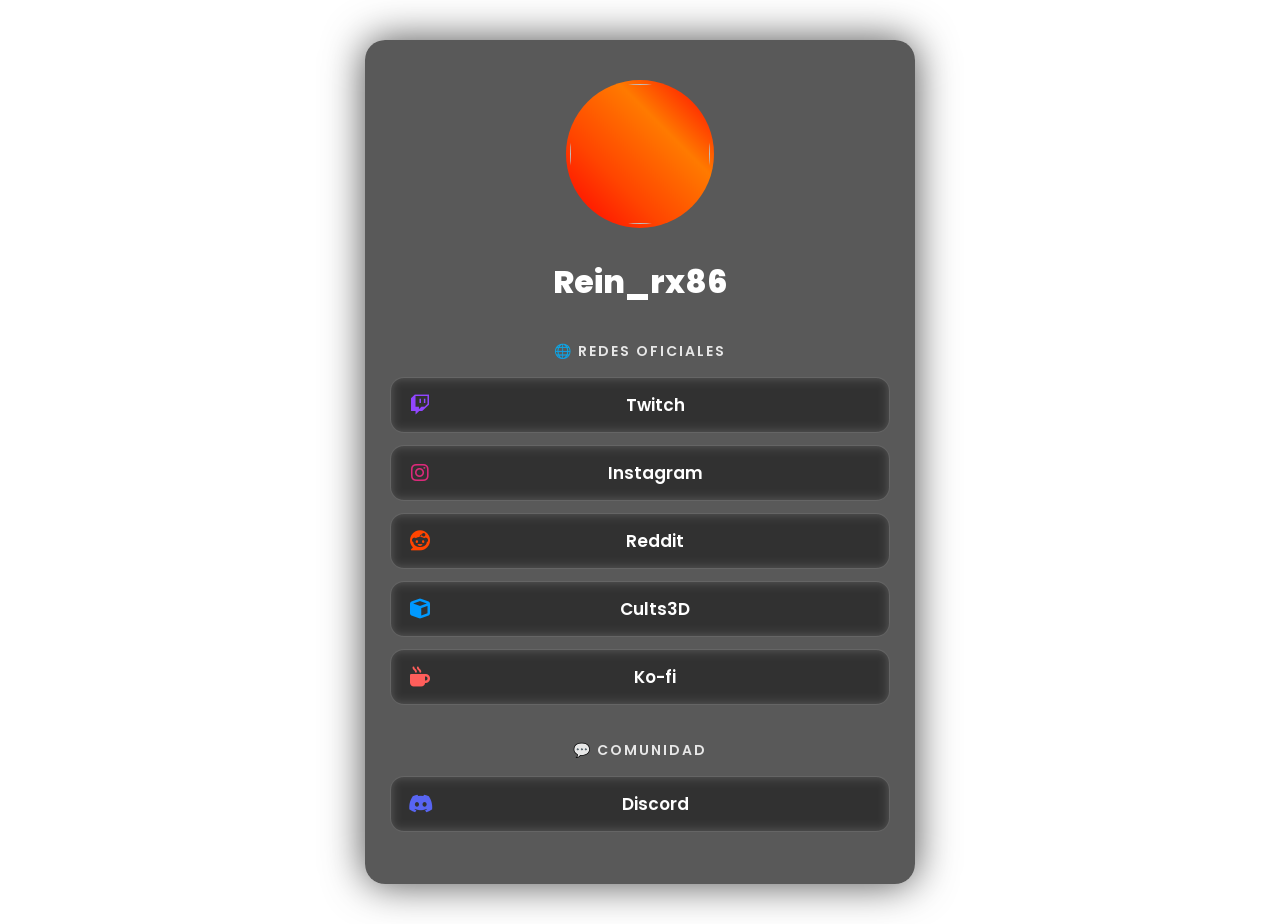
==== Catalogo/index.html @ d935746a "Merge remote-tracking branch 'origin/main' carpeta catalogo" ====
<!DOCTYPE html>
<html lang="es">
<head>
<meta charset="UTF-8">
<meta name="viewport" content="width=device-width, initial-scale=1.0">
<title>Redes de Rein_rx86</title>

<!-- 🔥 FAVICON LLAMA -->
<link rel="icon" type="image/png" href="llama.png">

<link href="https://fonts.googleapis.com/css2?family=Poppins:wght@400;600;800&display=swap" rel="stylesheet">
<link rel="stylesheet" href="https://cdnjs.cloudflare.com/ajax/libs/font-awesome/6.5.0/css/all.min.css">

<style>
body{
    margin:0;
    font-family:'Poppins',sans-serif;
    background:url("fondo.png") center/cover fixed;
    color:white;
    text-align:center;
}

.container{
    max-width:500px;
    margin:40px auto;
    padding:40px 25px;
    background:rgba(0,0,0,0.65);
    backdrop-filter:blur(8px);
    border-radius:20px;
    box-shadow:0 0 40px rgba(0,0,0,0.7);
}

/* ===== FOTO PERFIL ===== */
.profile-img{
    width:140px;
    height:140px;
    border-radius:50%;
    object-fit:cover;
    margin-bottom:20px;
    padding:4px;
    background:linear-gradient(45deg,#ff0000,#ff4500,#ff7a00,#ff0000);
    animation:fireGlow 2s infinite alternate;
}

@keyframes fireGlow{
    from{
        box-shadow:
            0 0 10px #ff3c00,
            0 0 25px rgba(255,60,0,.6),
            0 0 45px rgba(255,120,0,.4);
    }
    to{
        box-shadow:
            0 0 18px #ff6a00,
            0 0 35px rgba(255,80,0,.9),
            0 0 60px rgba(255,120,0,.7);
    }
}

h1{
    margin:10px 0;
    font-size:32px;
    font-weight:800;
}

.section-title{
    margin-top:35px;
    font-size:14px;
    font-weight:600;
    letter-spacing:2px;
    text-transform:uppercase;
    opacity:0.85;
}

.links{ margin-top:15px; }

/* ===== BOTONES ===== */
.link-btn{
    display:flex;
    align-items:center;
    margin:12px 0;
    padding:14px;
    background:rgba(255,255,255,0.08);
    border:1px solid rgba(255,255,255,0.15);
    border-radius:14px;
    text-decoration:none;
    color:white;
    font-size:17px;
    font-weight:600;
    backdrop-filter:blur(6px);
    transition:0.3s ease;
}

.link-btn:hover{ transform:scale(1.05); }

/* icono fijo izquierda */
.link-btn i{
    width:30px;
    text-align:center;
    font-size:20px;
}

/* texto centrado real */
.link-btn span{
    flex:1;
    text-align:center;
}

/* ===== COLORES ICONOS ===== */
.twitch i{ color:#9146FF; }
.instagram i{ color:#DD2A7B; }
.reddit i{ color:#FF4500; }
.cults i{ color:#0099ff; }
.kofi i{ color:#FF5E5B; }
.discord i{ color:#5865F2; }

/* hover → icono blanco */
.link-btn:hover i{ color:white; }

/* ===== HOVER COLORES BOTONES (los tuyos intactos) ===== */
.twitch:hover{ background:#9146FF; box-shadow:0 0 20px #9146FF; }
.instagram:hover{
    background:linear-gradient(45deg,#F58529,#DD2A7B,#8134AF,#515BD4);
    box-shadow:0 0 20px #DD2A7B;
}
.reddit:hover{ background:#FF4500; box-shadow:0 0 20px #FF4500; }
.cults:hover{ background:#0099ff; box-shadow:0 0 20px #0099ff; }
.kofi:hover{ background:#FF5E5B; box-shadow:0 0 20px #FF5E5B; }
.discord:hover{ background:#5865F2; box-shadow:0 0 20px #5865F2; }

/* ===== MODAL ===== */
.modal-bg{
    position:fixed;
    inset:0;
    background:rgba(0,0,0,0.75);
    display:none;
    align-items:center;
    justify-content:center;
    z-index:999;
}

.modal{
    background:#111;
    padding:30px;
    border-radius:18px;
    max-width:420px;
    width:90%;
    box-shadow:0 0 40px rgba(0,0,0,0.8);
    animation:fadeIn .25s ease;
}

.modal h2{ color:#FF4500; }

.modal p{
    opacity:.9;
    line-height:1.5em;
}

.modal-buttons{
    margin-top:25px;
    display:flex;
    gap:12px;
    justify-content:center;
}

.modal-buttons button{
    border:none;
    padding:12px 18px;
    border-radius:10px;
    font-weight:600;
    cursor:pointer;
    transition:0.2s;
}

.btn-enter{
    background:#FF4500;
    color:white;
}
.btn-enter:hover{
    transform:scale(1.05);
    box-shadow:0 0 15px #FF4500;
}

.btn-cancel{
    background:#444;
    color:white;
}
.btn-cancel:hover{ background:#666; }

@keyframes fadeIn{
    from{opacity:0; transform:scale(.9);}
    to{opacity:1; transform:scale(1);}
}
</style>
</head>

<body>

<div class="container">

    <img src="icon_rein2.png" class="profile-img">
    <h1>Rein_rx86</h1>

    <div class="section-title">🌐 Redes Oficiales</div>

    <div class="links">

        <a href="https://www.twitch.tv/rein_rx86" target="_blank" class="link-btn twitch">
            <i class="fab fa-twitch"></i>
            <span>Twitch</span>
        </a>

        <a href="https://www.instagram.com/rein_rx86/" target="_blank" class="link-btn instagram">
            <i class="fab fa-instagram"></i>
            <span>Instagram</span>
        </a>

        <a href="#" class="link-btn reddit" onclick="openRedditModal(event)">
            <i class="fab fa-reddit"></i>
            <span>Reddit</span>
        </a>

        <a href="https://cults3d.com/en/users/Rein_rx86/3d-models" target="_blank" class="link-btn cults">
            <i class="fas fa-cube"></i>
            <span>Cults3D</span>
        </a>

        <a href="https://ko-fi.com/rein_rx86" target="_blank" class="link-btn kofi">
            <i class="fas fa-mug-hot"></i>
            <span>Ko-fi</span>
        </a>

    </div>

    <div class="section-title">💬 Comunidad</div>

    <div class="links">
        <a href="https://discord.gg/3geFhjwQVH" target="_blank" class="link-btn discord">
            <i class="fab fa-discord"></i>
            <span>Discord</span>
        </a>
    </div>

</div>

<div class="modal-bg" id="redditModal">
    <div class="modal">
        <h2>⚠ Contenido NSFW</h2>
        <p>
        Este perfil puede contener material para adultos.<br>
        Debes ser mayor de edad para continuar.
        </p>

        <div class="modal-buttons">
            <button class="btn-enter" onclick="goToReddit()">Soy mayor de edad</button>
            <button class="btn-cancel" onclick="closeRedditModal()">Salir</button>
        </div>
    </div>
</div>

<script>
function openRedditModal(e){
    e.preventDefault();
    document.getElementById("redditModal").style.display="flex";
}

function closeRedditModal(){
    document.getElementById("redditModal").style.display="none";
}

function goToReddit(){
    window.open("https://www.reddit.com/user/Rein_rx86/","_blank");
    closeRedditModal();
}
</script>

</body>
</html>
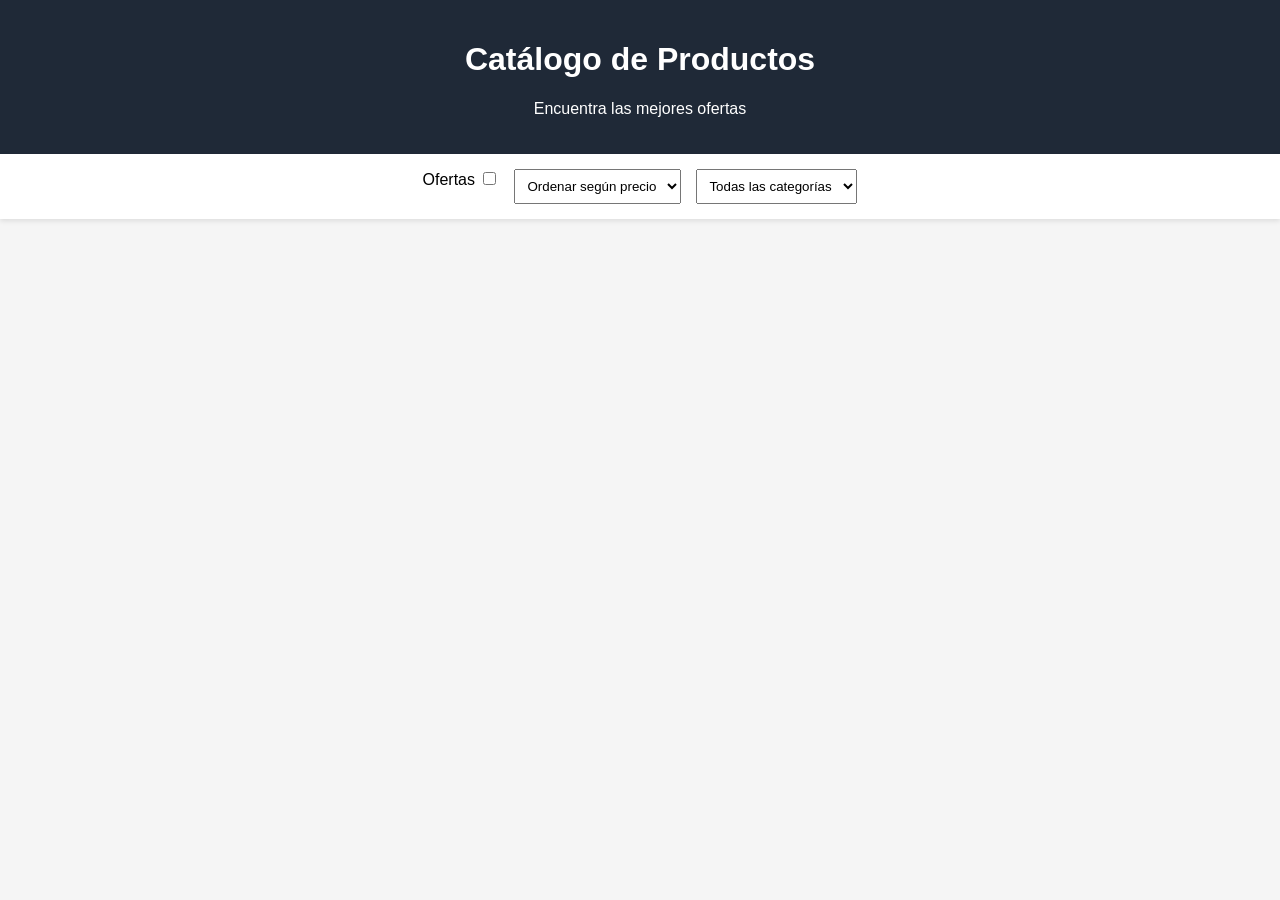
==== commit d4b39ca4: "Merge remote-tracking branch 'origin/main'" ====
--- a/Catalogo/index.html
+++ b/Catalogo/index.html
@@ -3,276 +3,235 @@
 <head>
 <meta charset="UTF-8">
 <meta name="viewport" content="width=device-width, initial-scale=1.0">
-<title>Redes de Rein_rx86</title>
-
-<!-- 🔥 FAVICON LLAMA -->
-<link rel="icon" type="image/png" href="llama.png">
-
-<link href="https://fonts.googleapis.com/css2?family=Poppins:wght@400;600;800&display=swap" rel="stylesheet">
-<link rel="stylesheet" href="https://cdnjs.cloudflare.com/ajax/libs/font-awesome/6.5.0/css/all.min.css">
+
+<title>Catálogo de Productos</title>
+
+<meta name="description" content="Catálogo online de productos con filtros y ofertas">
 
 <style>
 body{
+    font-family: Arial, sans-serif;
     margin:0;
-    font-family:'Poppins',sans-serif;
-    background:url("fondo.png") center/cover fixed;
+    background:#f5f5f5;
+}
+
+header{
+    background:#1f2937;
     color:white;
+    padding:20px;
     text-align:center;
 }
 
-.container{
-    max-width:500px;
-    margin:40px auto;
-    padding:40px 25px;
-    background:rgba(0,0,0,0.65);
-    backdrop-filter:blur(8px);
-    border-radius:20px;
-    box-shadow:0 0 40px rgba(0,0,0,0.7);
-}
-
-/* ===== FOTO PERFIL ===== */
-.profile-img{
-    width:140px;
-    height:140px;
-    border-radius:50%;
+.barra{
+    background:white;
+    padding:15px;
+    display:flex;
+    gap:15px;
+    justify-content:center;
+    flex-wrap:wrap;
+    box-shadow:0 2px 5px rgba(0,0,0,.1);
+}
+
+select,input{
+    padding:8px;
+}
+
+#catalogo{
+    display:grid;
+    grid-template-columns:repeat(auto-fill,minmax(320px,1fr));
+    gap:20px;
+    padding:20px;
+}
+
+.producto{
+    background:white;
+    border-radius:10px;
+    overflow:hidden;
+    box-shadow:0 2px 10px rgba(0,0,0,.1);
+}
+
+.galeria{
+    display:flex;
+    overflow-x:auto;
+}
+
+.galeria img{
+    width:100%;
+    min-width:100%;
+    height:220px;
     object-fit:cover;
-    margin-bottom:20px;
-    padding:4px;
-    background:linear-gradient(45deg,#ff0000,#ff4500,#ff7a00,#ff0000);
-    animation:fireGlow 2s infinite alternate;
-}
-
-@keyframes fireGlow{
-    from{
-        box-shadow:
-            0 0 10px #ff3c00,
-            0 0 25px rgba(255,60,0,.6),
-            0 0 45px rgba(255,120,0,.4);
-    }
-    to{
-        box-shadow:
-            0 0 18px #ff6a00,
-            0 0 35px rgba(255,80,0,.9),
-            0 0 60px rgba(255,120,0,.7);
-    }
-}
-
-h1{
-    margin:10px 0;
-    font-size:32px;
-    font-weight:800;
-}
-
-.section-title{
-    margin-top:35px;
-    font-size:14px;
-    font-weight:600;
-    letter-spacing:2px;
-    text-transform:uppercase;
-    opacity:0.85;
-}
-
-.links{ margin-top:15px; }
-
-/* ===== BOTONES ===== */
-.link-btn{
-    display:flex;
-    align-items:center;
-    margin:12px 0;
-    padding:14px;
-    background:rgba(255,255,255,0.08);
-    border:1px solid rgba(255,255,255,0.15);
-    border-radius:14px;
-    text-decoration:none;
+}
+
+.info{
+    padding:15px;
+}
+
+.precio-anterior{
+    text-decoration:line-through;
+    color:red;
+}
+
+.precio-actual{
+    font-size:24px;
+    color:green;
+    font-weight:bold;
+}
+
+.oferta{
+    background:#ff5722;
     color:white;
-    font-size:17px;
-    font-weight:600;
-    backdrop-filter:blur(6px);
-    transition:0.3s ease;
-}
-
-.link-btn:hover{ transform:scale(1.05); }
-
-/* icono fijo izquierda */
-.link-btn i{
-    width:30px;
-    text-align:center;
-    font-size:20px;
-}
-
-/* texto centrado real */
-.link-btn span{
-    flex:1;
-    text-align:center;
-}
-
-/* ===== COLORES ICONOS ===== */
-.twitch i{ color:#9146FF; }
-.instagram i{ color:#DD2A7B; }
-.reddit i{ color:#FF4500; }
-.cults i{ color:#0099ff; }
-.kofi i{ color:#FF5E5B; }
-.discord i{ color:#5865F2; }
-
-/* hover → icono blanco */
-.link-btn:hover i{ color:white; }
-
-/* ===== HOVER COLORES BOTONES (los tuyos intactos) ===== */
-.twitch:hover{ background:#9146FF; box-shadow:0 0 20px #9146FF; }
-.instagram:hover{
-    background:linear-gradient(45deg,#F58529,#DD2A7B,#8134AF,#515BD4);
-    box-shadow:0 0 20px #DD2A7B;
-}
-.reddit:hover{ background:#FF4500; box-shadow:0 0 20px #FF4500; }
-.cults:hover{ background:#0099ff; box-shadow:0 0 20px #0099ff; }
-.kofi:hover{ background:#FF5E5B; box-shadow:0 0 20px #FF5E5B; }
-.discord:hover{ background:#5865F2; box-shadow:0 0 20px #5865F2; }
-
-/* ===== MODAL ===== */
-.modal-bg{
-    position:fixed;
-    inset:0;
-    background:rgba(0,0,0,0.75);
-    display:none;
-    align-items:center;
-    justify-content:center;
-    z-index:999;
-}
-
-.modal{
-    background:#111;
-    padding:30px;
-    border-radius:18px;
-    max-width:420px;
-    width:90%;
-    box-shadow:0 0 40px rgba(0,0,0,0.8);
-    animation:fadeIn .25s ease;
-}
-
-.modal h2{ color:#FF4500; }
-
-.modal p{
-    opacity:.9;
-    line-height:1.5em;
-}
-
-.modal-buttons{
-    margin-top:25px;
-    display:flex;
-    gap:12px;
-    justify-content:center;
-}
-
-.modal-buttons button{
-    border:none;
-    padding:12px 18px;
-    border-radius:10px;
-    font-weight:600;
-    cursor:pointer;
-    transition:0.2s;
-}
-
-.btn-enter{
-    background:#FF4500;
-    color:white;
-}
-.btn-enter:hover{
-    transform:scale(1.05);
-    box-shadow:0 0 15px #FF4500;
-}
-
-.btn-cancel{
-    background:#444;
-    color:white;
-}
-.btn-cancel:hover{ background:#666; }
-
-@keyframes fadeIn{
-    from{opacity:0; transform:scale(.9);}
-    to{opacity:1; transform:scale(1);}
+    padding:5px 10px;
+    border-radius:5px;
 }
 </style>
 </head>
-
 <body>
 
-<div class="container">
-
-    <img src="icon_rein2.png" class="profile-img">
-    <h1>Rein_rx86</h1>
-
-    <div class="section-title">🌐 Redes Oficiales</div>
-
-    <div class="links">
-
-        <a href="https://www.twitch.tv/rein_rx86" target="_blank" class="link-btn twitch">
-            <i class="fab fa-twitch"></i>
-            <span>Twitch</span>
-        </a>
-
-        <a href="https://www.instagram.com/rein_rx86/" target="_blank" class="link-btn instagram">
-            <i class="fab fa-instagram"></i>
-            <span>Instagram</span>
-        </a>
-
-        <a href="#" class="link-btn reddit" onclick="openRedditModal(event)">
-            <i class="fab fa-reddit"></i>
-            <span>Reddit</span>
-        </a>
-
-        <a href="https://cults3d.com/en/users/Rein_rx86/3d-models" target="_blank" class="link-btn cults">
-            <i class="fas fa-cube"></i>
-            <span>Cults3D</span>
-        </a>
-
-        <a href="https://ko-fi.com/rein_rx86" target="_blank" class="link-btn kofi">
-            <i class="fas fa-mug-hot"></i>
-            <span>Ko-fi</span>
-        </a>
-
-    </div>
-
-    <div class="section-title">💬 Comunidad</div>
-
-    <div class="links">
-        <a href="https://discord.gg/3geFhjwQVH" target="_blank" class="link-btn discord">
-            <i class="fab fa-discord"></i>
-            <span>Discord</span>
-        </a>
-    </div>
+<header>
+    <h1>Catálogo de Productos</h1>
+    <p>Encuentra las mejores ofertas</p>
+</header>
+
+<div class="barra">
+
+    <label>
+        Ofertas
+        <input type="checkbox" id="soloOfertas">
+    </label>
+
+    <select id="ordenPrecio">
+        <option value="">Ordenar según precio</option>
+        <option value="asc">Menor a Mayor</option>
+        <option value="desc">Mayor a Menor</option>
+    </select>
+
+    <select id="categoria">
+        <option value="">Todas las categorías</option>
+    </select>
 
 </div>
 
-<div class="modal-bg" id="redditModal">
-    <div class="modal">
-        <h2>⚠ Contenido NSFW</h2>
-        <p>
-        Este perfil puede contener material para adultos.<br>
-        Debes ser mayor de edad para continuar.
-        </p>
-
-        <div class="modal-buttons">
-            <button class="btn-enter" onclick="goToReddit()">Soy mayor de edad</button>
-            <button class="btn-cancel" onclick="closeRedditModal()">Salir</button>
+<div id="catalogo"></div>
+
+<!-- Carga los productos -->
+<script src="datos.html"></script>
+
+<script>
+
+const catalogo = document.getElementById("catalogo");
+const categoriaSelect = document.getElementById("categoria");
+
+function cargarCategorias() {
+    const categorias = [...new Set(productos.map(p => p.categoria))];
+
+    categorias.forEach(cat => {
+        const option = document.createElement("option");
+        option.value = cat;
+        option.textContent = cat;
+        categoriaSelect.appendChild(option);
+    });
+}
+
+function mostrarProductos() {
+
+    let lista = [...productos];
+
+    const categoria = categoriaSelect.value;
+    const orden = document.getElementById("ordenPrecio").value;
+    const ofertas = document.getElementById("soloOfertas").checked;
+
+    if(categoria){
+        lista = lista.filter(p => p.categoria === categoria);
+    }
+
+    if(ofertas){
+        lista = lista.filter(
+            p => p.precioActual < p.precioAnterior
+        );
+    }
+
+    if(orden === "asc"){
+        lista.sort((a,b)=>a.precioActual-b.precioActual);
+    }
+
+    if(orden === "desc"){
+        lista.sort((a,b)=>b.precioActual-a.precioActual);
+    }
+
+    catalogo.innerHTML = "";
+
+    lista.forEach(producto=>{
+
+        catalogo.innerHTML += `
+        <div class="producto">
+
+            <div class="galeria">
+                ${producto.imagenes.map(img =>
+                    `<img src="${img}" alt="${producto.titulo}">`
+                ).join("")}
+            </div>
+
+            <div class="info">
+
+                <h2>${producto.titulo}</h2>
+
+                <p>${producto.descripcion}</p>
+
+                <p>
+                    <strong>ID:</strong> ${producto.id}
+                </p>
+
+                <p>
+                    <strong>Categoría:</strong>
+                    ${producto.categoria}
+                </p>
+
+                <p>
+                    <strong>Dimensiones:</strong>
+                    ${producto.dimensiones.altura}
+                    ×
+                    ${producto.dimensiones.ancho}
+                    ×
+                    ${producto.dimensiones.fondo}
+                </p>
+
+                <p class="precio-anterior">
+                    $${producto.precioAnterior}
+                </p>
+
+                <p class="precio-actual">
+                    $${producto.precioActual}
+                </p>
+
+                ${
+                    producto.precioActual < producto.precioAnterior
+                    ? '<span class="oferta">OFERTA</span>'
+                    : ''
+                }
+
+            </div>
+
         </div>
-    </div>
-</div>
-
-<script>
-function openRedditModal(e){
-    e.preventDefault();
-    document.getElementById("redditModal").style.display="flex";
-}
-
-function closeRedditModal(){
-    document.getElementById("redditModal").style.display="none";
-}
-
-function goToReddit(){
-    window.open("https://www.reddit.com/user/Rein_rx86/","_blank");
-    closeRedditModal();
-}
+        `;
+    });
+}
+
+document
+.getElementById("ordenPrecio")
+.addEventListener("change",mostrarProductos);
+
+document
+.getElementById("categoria")
+.addEventListener("change",mostrarProductos);
+
+document
+.getElementById("soloOfertas")
+.addEventListener("change",mostrarProductos);
+
+cargarCategorias();
+mostrarProductos();
+
 </script>
 
 </body>
-</html>
+</html>
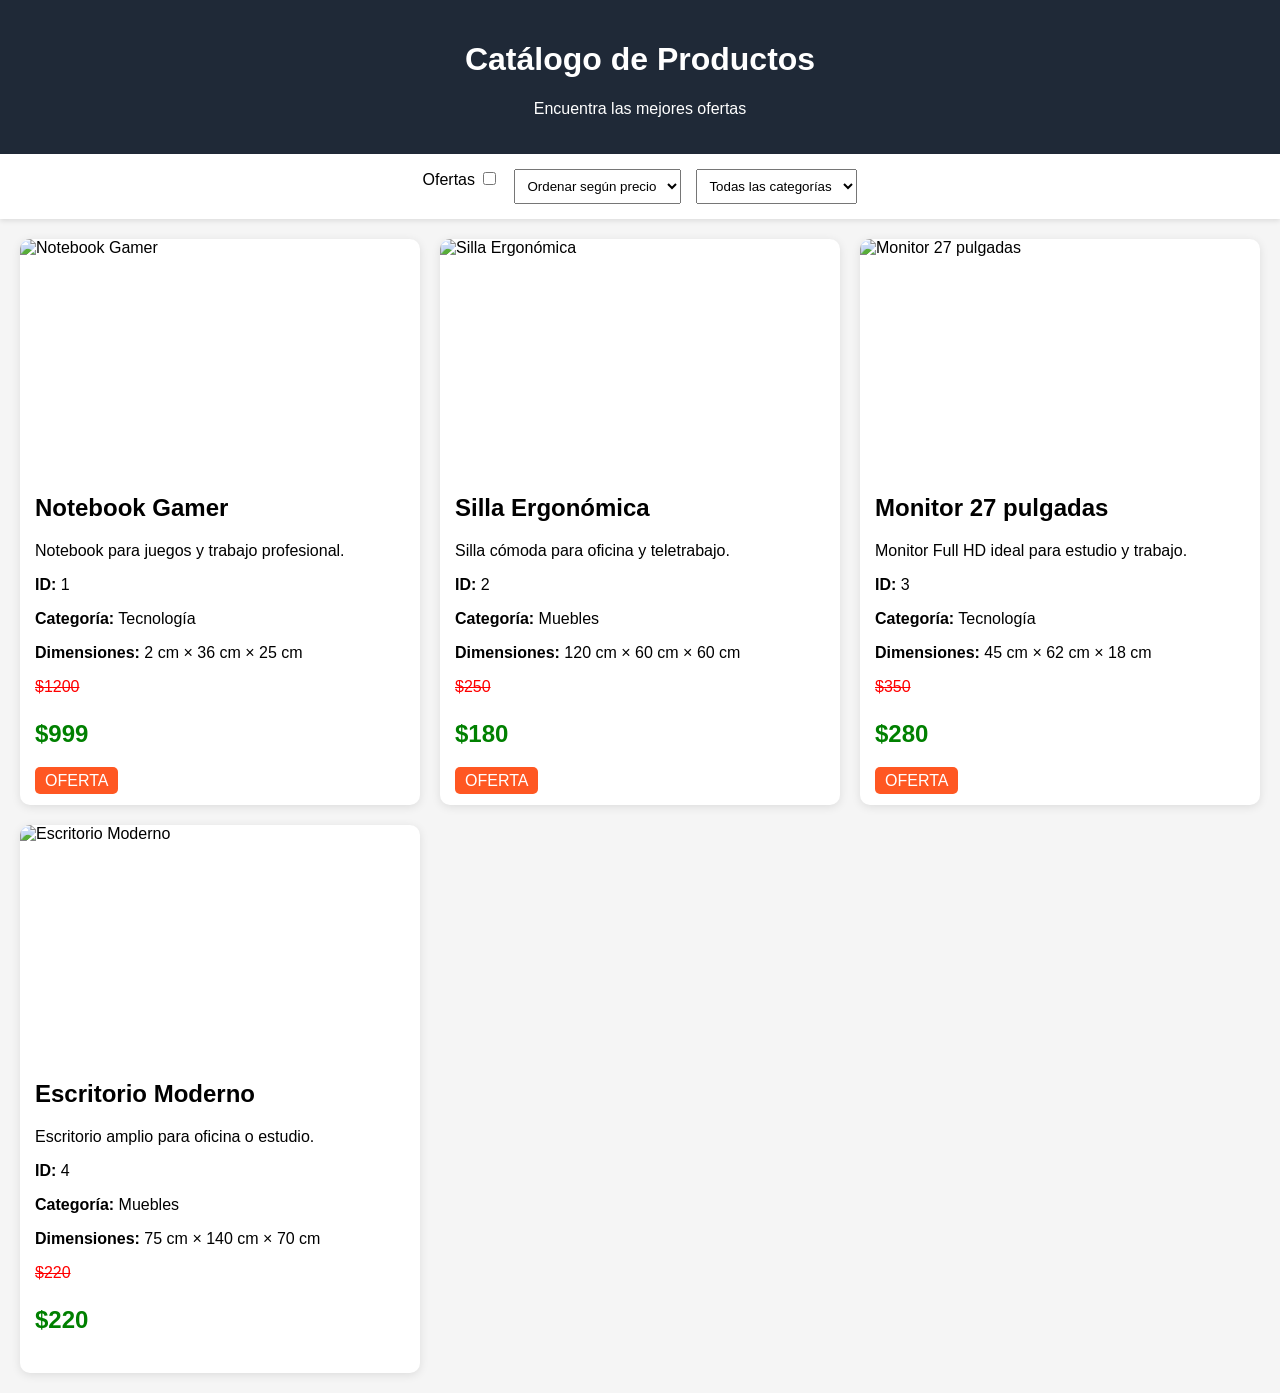
==== commit 6ae01940: "Merge remote-tracking branch 'origin/main'" ====
--- a/Catalogo/index.html
+++ b/Catalogo/index.html
@@ -114,7 +114,7 @@
 <div id="catalogo"></div>
 
 <!-- Carga los productos -->
-<script src="datos.html"></script>
+<script src="datos.js"></script>
 
 <script>
 
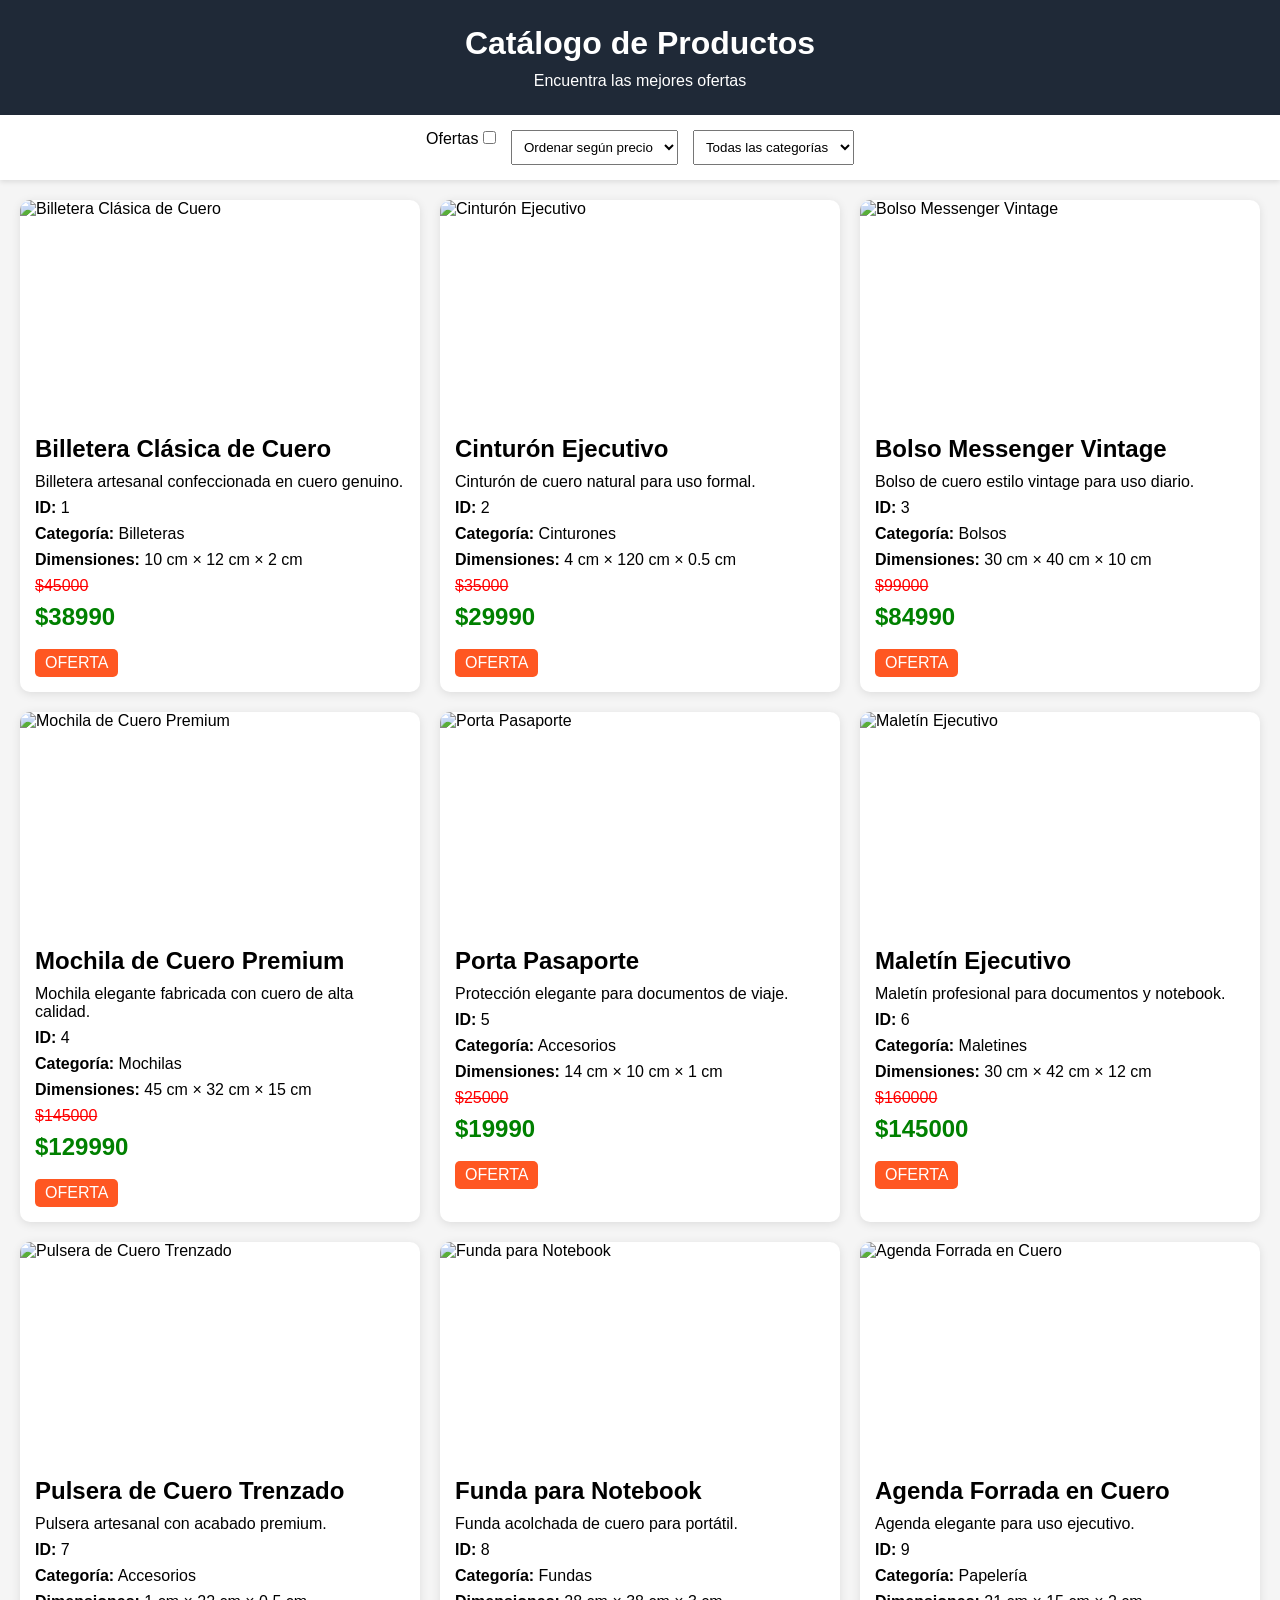
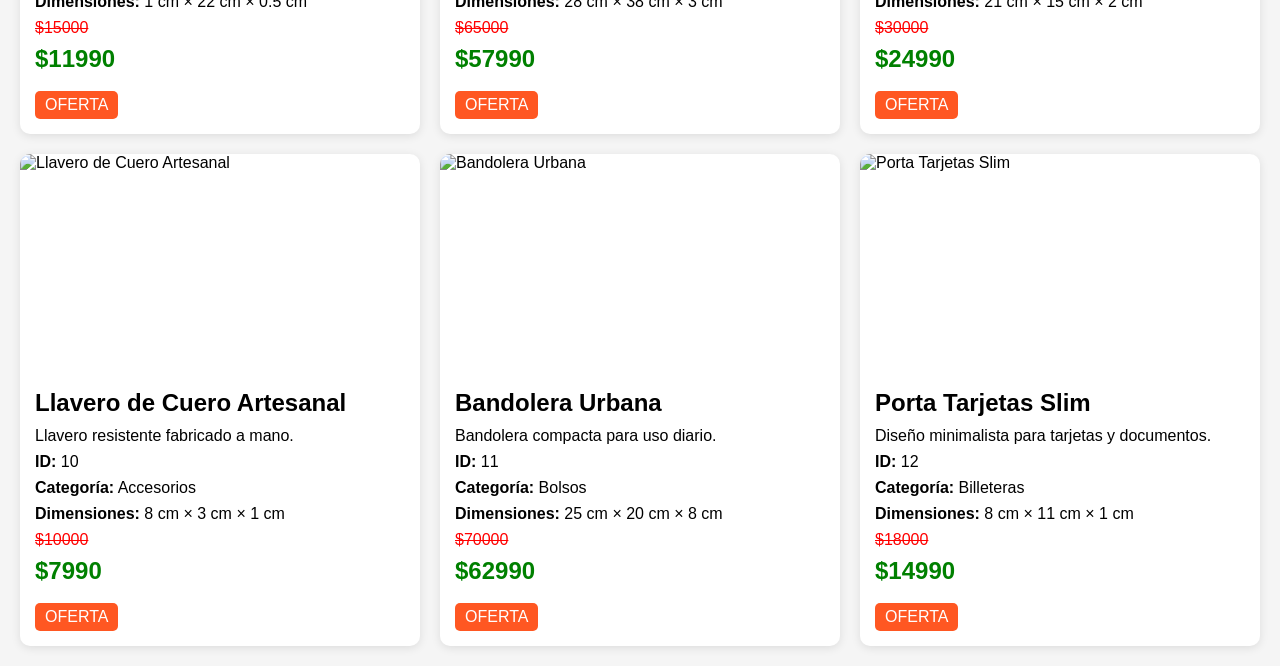
==== commit 3536821b: "Merge remote-tracking branch 'origin/main'" ====
--- a/Catalogo/index.html
+++ b/Catalogo/index.html
@@ -8,31 +8,44 @@
 
 <meta name="description" content="Catálogo online de productos con filtros y ofertas">
 
+<script src="datos.js"></script>
+
 <style>
+
+*{
+    margin:0;
+    padding:0;
+    box-sizing:border-box;
+}
+
 body{
-    font-family: Arial, sans-serif;
-    margin:0;
+    font-family:Arial, sans-serif;
     background:#f5f5f5;
 }
 
 header{
     background:#1f2937;
     color:white;
-    padding:20px;
     text-align:center;
+    padding:25px;
+}
+
+header p{
+    margin-top:10px;
 }
 
 .barra{
     background:white;
     padding:15px;
     display:flex;
+    justify-content:center;
     gap:15px;
-    justify-content:center;
     flex-wrap:wrap;
     box-shadow:0 2px 5px rgba(0,0,0,.1);
 }
 
-select,input{
+.barra select,
+.barra input{
     padding:8px;
 }
 
@@ -53,6 +66,7 @@
 .galeria{
     display:flex;
     overflow-x:auto;
+    scroll-snap-type:x mandatory;
 }
 
 .galeria img{
@@ -60,29 +74,41 @@
     min-width:100%;
     height:220px;
     object-fit:cover;
+    scroll-snap-align:start;
 }
 
 .info{
     padding:15px;
 }
 
+.info h2{
+    margin-bottom:10px;
+}
+
+.info p{
+    margin-bottom:8px;
+}
+
 .precio-anterior{
+    color:red;
     text-decoration:line-through;
-    color:red;
 }
 
 .precio-actual{
+    color:green;
     font-size:24px;
-    color:green;
     font-weight:bold;
 }
 
 .oferta{
+    display:inline-block;
     background:#ff5722;
     color:white;
     padding:5px 10px;
     border-radius:5px;
-}
+    margin-top:10px;
+}
+
 </style>
 </head>
 <body>
@@ -113,26 +139,29 @@
 
 <div id="catalogo"></div>
 
-<!-- Carga los productos -->
-<script src="datos.js"></script>
-
 <script>
 
 const catalogo = document.getElementById("catalogo");
 const categoriaSelect = document.getElementById("categoria");
 
-function cargarCategorias() {
-    const categorias = [...new Set(productos.map(p => p.categoria))];
-
-    categorias.forEach(cat => {
+function cargarCategorias(){
+
+    const categorias = [...new Set(
+        productos.map(producto => producto.categoria)
+    )];
+
+    categorias.forEach(categoria => {
+
         const option = document.createElement("option");
-        option.value = cat;
-        option.textContent = cat;
+
+        option.value = categoria;
+        option.textContent = categoria;
+
         categoriaSelect.appendChild(option);
     });
 }
 
-function mostrarProductos() {
+function mostrarProductos(){
 
     let lista = [...productos];
 
@@ -141,33 +170,39 @@
     const ofertas = document.getElementById("soloOfertas").checked;
 
     if(categoria){
-        lista = lista.filter(p => p.categoria === categoria);
+        lista = lista.filter(
+            producto => producto.categoria === categoria
+        );
     }
 
     if(ofertas){
         lista = lista.filter(
-            p => p.precioActual < p.precioAnterior
+            producto => producto.precioActual < producto.precioAnterior
         );
     }
 
     if(orden === "asc"){
-        lista.sort((a,b)=>a.precioActual-b.precioActual);
+        lista.sort(
+            (a,b) => a.precioActual - b.precioActual
+        );
     }
 
     if(orden === "desc"){
-        lista.sort((a,b)=>b.precioActual-a.precioActual);
+        lista.sort(
+            (a,b) => b.precioActual - a.precioActual
+        );
     }
 
     catalogo.innerHTML = "";
 
-    lista.forEach(producto=>{
+    lista.forEach(producto => {
 
         catalogo.innerHTML += `
         <div class="producto">
 
             <div class="galeria">
-                ${producto.imagenes.map(img =>
-                    `<img src="${img}" alt="${producto.titulo}">`
+                ${producto.imagenes.map(imagen =>
+                    `<img src="${imagen}" alt="${producto.titulo}">`
                 ).join("")}
             </div>
 
@@ -177,21 +212,14 @@
 
                 <p>${producto.descripcion}</p>
 
-                <p>
-                    <strong>ID:</strong> ${producto.id}
-                </p>
-
-                <p>
-                    <strong>Categoría:</strong>
-                    ${producto.categoria}
-                </p>
+                <p><strong>ID:</strong> ${producto.id}</p>
+
+                <p><strong>Categoría:</strong> ${producto.categoria}</p>
 
                 <p>
                     <strong>Dimensiones:</strong>
-                    ${producto.dimensiones.altura}
-                    ×
-                    ${producto.dimensiones.ancho}
-                    ×
+                    ${producto.dimensiones.altura} ×
+                    ${producto.dimensiones.ancho} ×
                     ${producto.dimensiones.fondo}
                 </p>
 
@@ -218,15 +246,15 @@
 
 document
 .getElementById("ordenPrecio")
-.addEventListener("change",mostrarProductos);
+.addEventListener("change", mostrarProductos);
 
 document
 .getElementById("categoria")
-.addEventListener("change",mostrarProductos);
+.addEventListener("change", mostrarProductos);
 
 document
 .getElementById("soloOfertas")
-.addEventListener("change",mostrarProductos);
+.addEventListener("change", mostrarProductos);
 
 cargarCategorias();
 mostrarProductos();
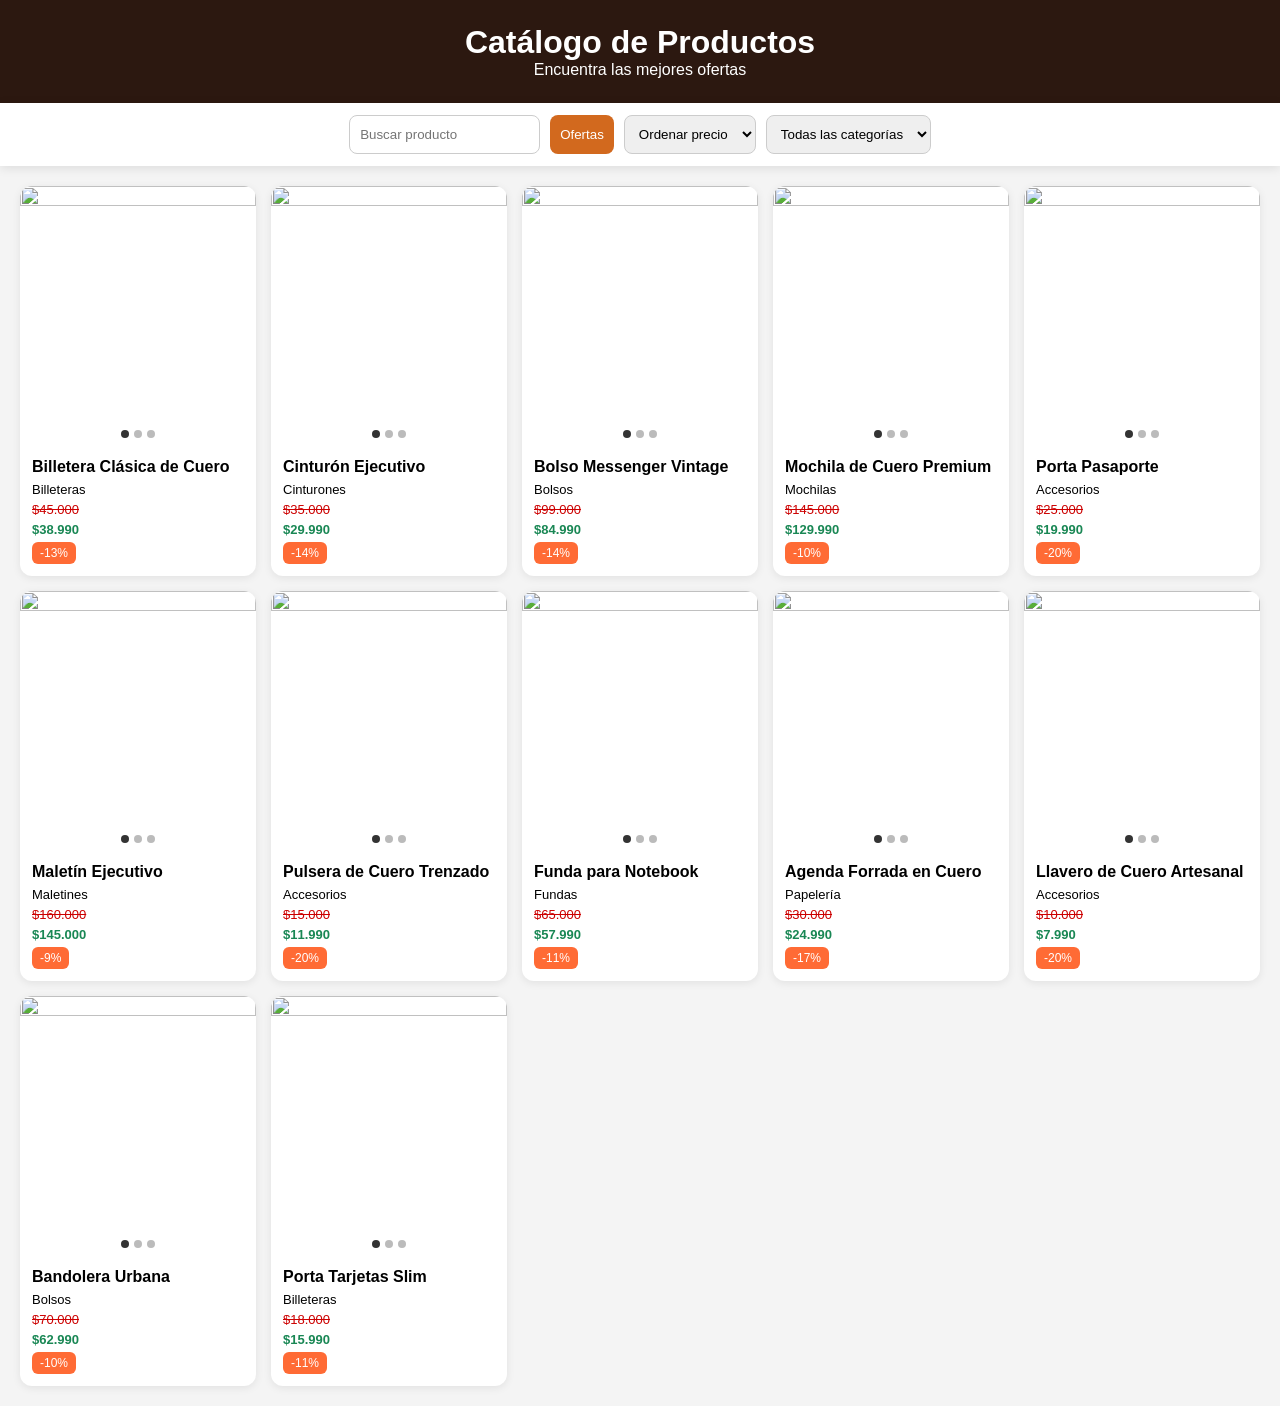
==== commit 375e1a8e: "Merge remote-tracking branch 'origin/main'" ====
--- a/Catalogo/index.html
+++ b/Catalogo/index.html
@@ -3,263 +3,153 @@
 <head>
 <meta charset="UTF-8">
 <meta name="viewport" content="width=device-width, initial-scale=1.0">
-
 <title>Catálogo de Productos</title>
-
 <meta name="description" content="Catálogo online de productos con filtros y ofertas">
-
 <script src="datos.js"></script>
-
 <style>
-
-*{
-    margin:0;
-    padding:0;
-    box-sizing:border-box;
-}
-
-body{
-    font-family:Arial, sans-serif;
-    background:#f5f5f5;
-}
-
-header{
-    background:#1f2937;
-    color:white;
-    text-align:center;
-    padding:25px;
-}
-
-header p{
-    margin-top:10px;
-}
-
-.barra{
-    background:white;
-    padding:15px;
-    display:flex;
-    justify-content:center;
-    gap:15px;
-    flex-wrap:wrap;
-    box-shadow:0 2px 5px rgba(0,0,0,.1);
-}
-
-.barra select,
-.barra input{
-    padding:8px;
-}
-
-#catalogo{
-    display:grid;
-    grid-template-columns:repeat(auto-fill,minmax(320px,1fr));
-    gap:20px;
-    padding:20px;
-}
-
-.producto{
-    background:white;
-    border-radius:10px;
-    overflow:hidden;
-    box-shadow:0 2px 10px rgba(0,0,0,.1);
-}
-
-.galeria{
-    display:flex;
-    overflow-x:auto;
-    scroll-snap-type:x mandatory;
-}
-
-.galeria img{
-    width:100%;
-    min-width:100%;
-    height:220px;
-    object-fit:cover;
-    scroll-snap-align:start;
-}
-
-.info{
-    padding:15px;
-}
-
-.info h2{
-    margin-bottom:10px;
-}
-
-.info p{
-    margin-bottom:8px;
-}
-
-.precio-anterior{
-    color:red;
-    text-decoration:line-through;
-}
-
-.precio-actual{
-    color:green;
-    font-size:24px;
-    font-weight:bold;
-}
-
-.oferta{
-    display:inline-block;
-    background:#ff5722;
-    color:white;
-    padding:5px 10px;
-    border-radius:5px;
-    margin-top:10px;
-}
-
+*{margin:0;padding:0;box-sizing:border-box}
+body{font-family:Arial,sans-serif;background:#f4f4f4}
+header{background:#2c1810;color:#fff;text-align:center;padding:24px}
+.barra{position:sticky;top:0;background:#fff;padding:12px;display:flex;gap:10px;justify-content:center;flex-wrap:wrap;box-shadow:0 2px 10px rgba(0,0,0,.1);z-index:10}
+.barra input,.barra select,.barra button{padding:10px;border-radius:8px;border:1px solid #ccc}
+#btnOfertas{background:#d2691e;color:#fff;border:none;cursor:pointer}
+#btnOfertas.activo{background:#198754}
+#catalogo{display:grid;grid-template-columns:repeat(auto-fill,minmax(220px,1fr));gap:15px;padding:20px}
+.producto{background:#fff;border-radius:12px;overflow:hidden;cursor:pointer;transition:.2s;box-shadow:0 2px 8px rgba(0,0,0,.08)}
+.producto:hover{transform:translateY(-4px)}
+.producto img{width:100%;aspect-ratio:1/1;object-fit:cover}
+.info{padding:12px}
+.info h3{font-size:16px;margin-bottom:6px}
+.info p{font-size:13px;margin-bottom:5px}
+.precio-anterior{text-decoration:line-through;color:#c00}
+.precio-actual{font-size:20px;color:#198754;font-weight:bold}
+.oferta{display:inline-block;background:#ff6b35;color:#fff;padding:4px 8px;border-radius:6px;font-size:12px}
+.puntos{display:flex;justify-content:center;gap:5px;padding:8px}
+.punto{width:8px;height:8px;border-radius:50%;background:#bbb}
+.punto.activo{background:#333}
+.modal{display:none;position:fixed;inset:0;background:rgba(0,0,0,.9);justify-content:center;align-items:center;z-index:1000}
+.modal-content{background:#fff;padding:15px;border-radius:12px;max-width:900px;width:90%}
+.modal img{width:100%;max-height:70vh;object-fit:contain}
+.controls{text-align:center;margin-top:10px}
+.controls button{padding:10px 15px;margin:0 5px}
+.close{float:right;font-size:28px;cursor:pointer}
 </style>
 </head>
 <body>
-
 <header>
-    <h1>Catálogo de Productos</h1>
-    <p>Encuentra las mejores ofertas</p>
+<h1>Catálogo de Productos</h1>
+<p>Encuentra las mejores ofertas</p>
 </header>
 
 <div class="barra">
-
-    <label>
-        Ofertas
-        <input type="checkbox" id="soloOfertas">
-    </label>
-
-    <select id="ordenPrecio">
-        <option value="">Ordenar según precio</option>
-        <option value="asc">Menor a Mayor</option>
-        <option value="desc">Mayor a Menor</option>
-    </select>
-
-    <select id="categoria">
-        <option value="">Todas las categorías</option>
-    </select>
-
+<input id="buscar" placeholder="Buscar producto">
+<button id="btnOfertas">Ofertas</button>
+<select id="ordenPrecio">
+<option value="">Ordenar precio</option>
+<option value="asc">Menor a Mayor</option>
+<option value="desc">Mayor a Menor</option>
+</select>
+<select id="categoria"><option value="">Todas las categorías</option></select>
 </div>
 
 <div id="catalogo"></div>
 
+<div id="modal" class="modal">
+<div class="modal-content">
+<span class="close">&times;</span>
+<img id="modalImg">
+<div class="controls">
+<button id="prev">◀</button>
+<button id="next">▶</button>
+</div>
+</div>
+</div>
+
 <script>
+const catalogo=document.getElementById("catalogo");
+const categoriaSelect=document.getElementById("categoria");
+let soloOfertas=false;
+let imagenesActuales=[];
+let indice=0;
 
-const catalogo = document.getElementById("catalogo");
-const categoriaSelect = document.getElementById("categoria");
+function formatoPrecio(n){
+ return "$"+Number(n).toLocaleString("es-CL");
+}
 
 function cargarCategorias(){
-
-    const categorias = [...new Set(
-        productos.map(producto => producto.categoria)
-    )];
-
-    categorias.forEach(categoria => {
-
-        const option = document.createElement("option");
-
-        option.value = categoria;
-        option.textContent = categoria;
-
-        categoriaSelect.appendChild(option);
-    });
+ const cats=[...new Set(productos.map(p=>p.categoria))];
+ cats.forEach(c=>{
+  const op=document.createElement("option");
+  op.value=c; op.textContent=c;
+  categoriaSelect.appendChild(op);
+ });
 }
 
 function mostrarProductos(){
+ let lista=[...productos];
+ const texto=document.getElementById("buscar").value.toLowerCase();
 
-    let lista = [...productos];
+ if(texto) lista=lista.filter(p=>p.titulo.toLowerCase().includes(texto));
+ if(categoriaSelect.value) lista=lista.filter(p=>p.categoria===categoriaSelect.value);
+ if(soloOfertas) lista=lista.filter(p=>p.precioActual<p.precioAnterior);
 
-    const categoria = categoriaSelect.value;
-    const orden = document.getElementById("ordenPrecio").value;
-    const ofertas = document.getElementById("soloOfertas").checked;
+ const orden=document.getElementById("ordenPrecio").value;
+ if(orden==="asc") lista.sort((a,b)=>a.precioActual-b.precioActual);
+ if(orden==="desc") lista.sort((a,b)=>b.precioActual-a.precioActual);
 
-    if(categoria){
-        lista = lista.filter(
-            producto => producto.categoria === categoria
-        );
-    }
+ catalogo.innerHTML="";
 
-    if(ofertas){
-        lista = lista.filter(
-            producto => producto.precioActual < producto.precioAnterior
-        );
-    }
-
-    if(orden === "asc"){
-        lista.sort(
-            (a,b) => a.precioActual - b.precioActual
-        );
-    }
-
-    if(orden === "desc"){
-        lista.sort(
-            (a,b) => b.precioActual - a.precioActual
-        );
-    }
-
-    catalogo.innerHTML = "";
-
-    lista.forEach(producto => {
-
-        catalogo.innerHTML += `
-        <div class="producto">
-
-            <div class="galeria">
-                ${producto.imagenes.map(imagen =>
-                    `<img src="${imagen}" alt="${producto.titulo}">`
-                ).join("")}
-            </div>
-
-            <div class="info">
-
-                <h2>${producto.titulo}</h2>
-
-                <p>${producto.descripcion}</p>
-
-                <p><strong>ID:</strong> ${producto.id}</p>
-
-                <p><strong>Categoría:</strong> ${producto.categoria}</p>
-
-                <p>
-                    <strong>Dimensiones:</strong>
-                    ${producto.dimensiones.altura} ×
-                    ${producto.dimensiones.ancho} ×
-                    ${producto.dimensiones.fondo}
-                </p>
-
-                <p class="precio-anterior">
-                    $${producto.precioAnterior}
-                </p>
-
-                <p class="precio-actual">
-                    $${producto.precioActual}
-                </p>
-
-                ${
-                    producto.precioActual < producto.precioAnterior
-                    ? '<span class="oferta">OFERTA</span>'
-                    : ''
-                }
-
-            </div>
-
-        </div>
-        `;
-    });
+ lista.forEach(p=>{
+  const descuento=Math.round((1-p.precioActual/p.precioAnterior)*100);
+  catalogo.innerHTML+=`
+  <div class="producto" onclick="abrirProducto(${p.id})">
+    <img src="${p.imagenes[0]}" alt="">
+    <div class="puntos">
+      <span class="punto activo"></span>
+      <span class="punto"></span>
+      <span class="punto"></span>
+    </div>
+    <div class="info">
+      <h3>${p.titulo}</h3>
+      <p>${p.categoria}</p>
+      <p class="precio-anterior">${formatoPrecio(p.precioAnterior)}</p>
+      <p class="precio-actual">${formatoPrecio(p.precioActual)}</p>
+      ${p.precioActual<p.precioAnterior?`<span class="oferta">-${descuento}%</span>`:""}
+    </div>
+  </div>`;
+ });
 }
 
-document
-.getElementById("ordenPrecio")
-.addEventListener("change", mostrarProductos);
+function abrirProducto(id){
+ const p=productos.find(x=>x.id===id);
+ imagenesActuales=p.imagenes;
+ indice=0;
+ document.getElementById("modalImg").src=imagenesActuales[0];
+ document.getElementById("modal").style.display="flex";
+}
 
-document
-.getElementById("categoria")
-.addEventListener("change", mostrarProductos);
+document.getElementById("btnOfertas").onclick=()=>{
+ soloOfertas=!soloOfertas;
+ document.getElementById("btnOfertas").classList.toggle("activo");
+ mostrarProductos();
+};
 
-document
-.getElementById("soloOfertas")
-.addEventListener("change", mostrarProductos);
+document.getElementById("buscar").addEventListener("input",mostrarProductos);
+document.getElementById("ordenPrecio").addEventListener("change",mostrarProductos);
+categoriaSelect.addEventListener("change",mostrarProductos);
+
+document.querySelector(".close").onclick=()=>document.getElementById("modal").style.display="none";
+document.getElementById("prev").onclick=()=>{
+ indice=(indice-1+imagenesActuales.length)%imagenesActuales.length;
+ document.getElementById("modalImg").src=imagenesActuales[indice];
+};
+document.getElementById("next").onclick=()=>{
+ indice=(indice+1)%imagenesActuales.length;
+ document.getElementById("modalImg").src=imagenesActuales[indice];
+};
 
 cargarCategorias();
 mostrarProductos();
-
 </script>
-
 </body>
 </html>
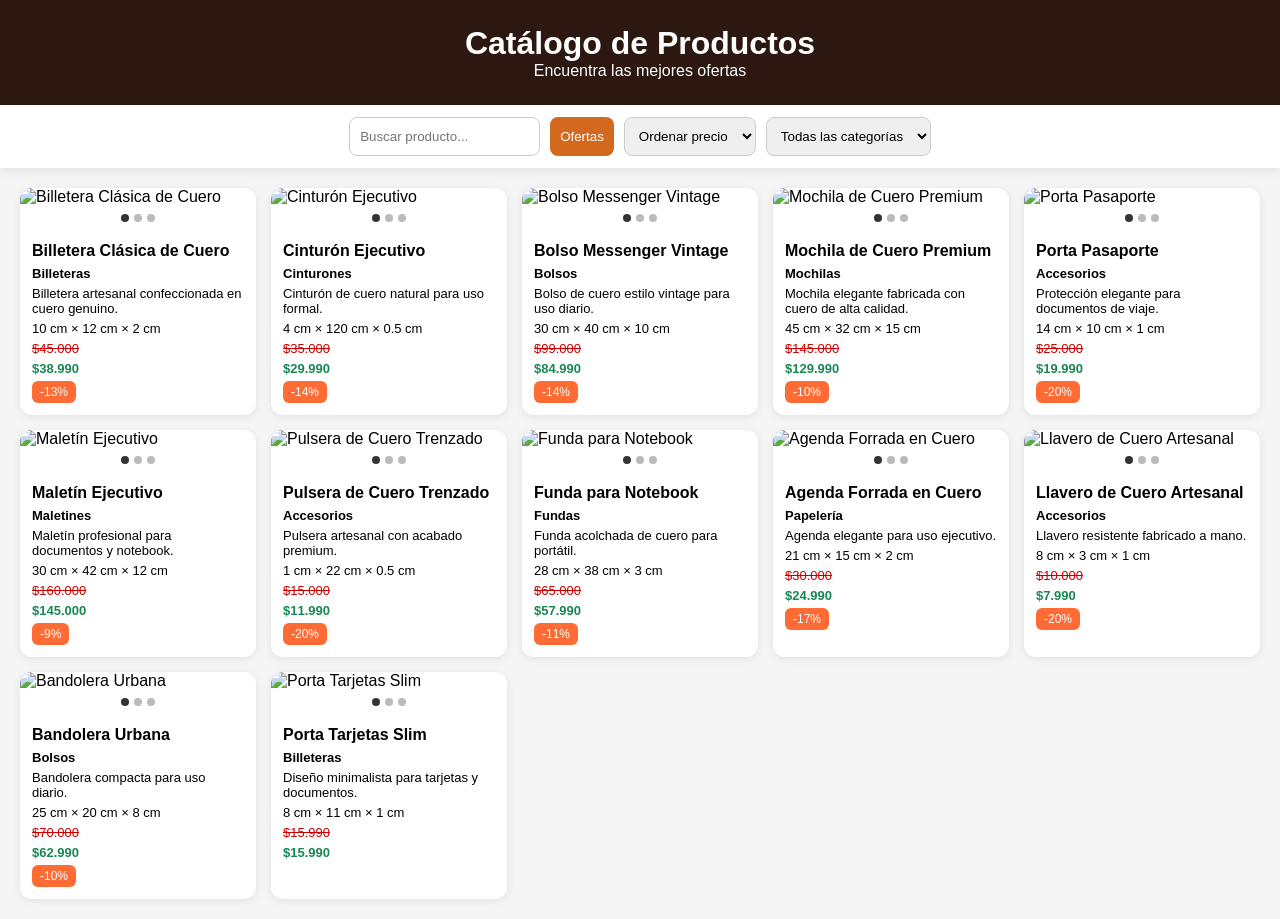
==== commit 978855dc: "Merge remote-tracking branch 'origin/main'" ====
--- a/Catalogo/index.html
+++ b/Catalogo/index.html
@@ -6,68 +6,215 @@
 <title>Catálogo de Productos</title>
 <meta name="description" content="Catálogo online de productos con filtros y ofertas">
 <script src="datos.js"></script>
+
 <style>
 *{margin:0;padding:0;box-sizing:border-box}
-body{font-family:Arial,sans-serif;background:#f4f4f4}
-header{background:#2c1810;color:#fff;text-align:center;padding:24px}
-.barra{position:sticky;top:0;background:#fff;padding:12px;display:flex;gap:10px;justify-content:center;flex-wrap:wrap;box-shadow:0 2px 10px rgba(0,0,0,.1);z-index:10}
-.barra input,.barra select,.barra button{padding:10px;border-radius:8px;border:1px solid #ccc}
-#btnOfertas{background:#d2691e;color:#fff;border:none;cursor:pointer}
-#btnOfertas.activo{background:#198754}
-#catalogo{display:grid;grid-template-columns:repeat(auto-fill,minmax(220px,1fr));gap:15px;padding:20px}
-.producto{background:#fff;border-radius:12px;overflow:hidden;cursor:pointer;transition:.2s;box-shadow:0 2px 8px rgba(0,0,0,.08)}
-.producto:hover{transform:translateY(-4px)}
-.producto img{width:100%;aspect-ratio:1/1;object-fit:cover}
+body{font-family:Arial,sans-serif;background:#f5f5f5}
+
+header{
+ background:#2c1810;
+ color:#fff;
+ text-align:center;
+ padding:25px;
+}
+
+.barra{
+ position:sticky;
+ top:0;
+ background:#fff;
+ padding:12px;
+ display:flex;
+ gap:10px;
+ justify-content:center;
+ flex-wrap:wrap;
+ box-shadow:0 2px 10px rgba(0,0,0,.1);
+ z-index:100;
+}
+
+.barra input,.barra select,.barra button{
+ padding:10px;
+ border-radius:8px;
+ border:1px solid #ccc;
+}
+
+#btnOfertas{
+ background:#d2691e;
+ color:white;
+ border:none;
+ cursor:pointer;
+}
+
+#btnOfertas.activo{
+ background:#198754;
+}
+
+#catalogo{
+ display:grid;
+ grid-template-columns:repeat(auto-fill,minmax(220px,1fr));
+ gap:15px;
+ padding:20px;
+}
+
+.producto{
+ background:white;
+ border-radius:12px;
+ overflow:hidden;
+ cursor:pointer;
+ transition:.25s;
+ box-shadow:0 2px 8px rgba(0,0,0,.08);
+}
+
+.producto:hover{
+ transform:translateY(-4px);
+ box-shadow:0 10px 20px rgba(0,0,0,.15);
+}
+
+.producto img{
+ width:100%;
+ aspect-ratio:1/1;
+ object-fit:cover;
+ transition:opacity .25s ease;
+}
+
 .info{padding:12px}
-.info h3{font-size:16px;margin-bottom:6px}
-.info p{font-size:13px;margin-bottom:5px}
-.precio-anterior{text-decoration:line-through;color:#c00}
-.precio-actual{font-size:20px;color:#198754;font-weight:bold}
-.oferta{display:inline-block;background:#ff6b35;color:#fff;padding:4px 8px;border-radius:6px;font-size:12px}
-.puntos{display:flex;justify-content:center;gap:5px;padding:8px}
-.punto{width:8px;height:8px;border-radius:50%;background:#bbb}
-.punto.activo{background:#333}
-.modal{display:none;position:fixed;inset:0;background:rgba(0,0,0,.9);justify-content:center;align-items:center;z-index:1000}
-.modal-content{background:#fff;padding:15px;border-radius:12px;max-width:900px;width:90%}
-.modal img{width:100%;max-height:70vh;object-fit:contain}
-.controls{text-align:center;margin-top:10px}
-.controls button{padding:10px 15px;margin:0 5px}
-.close{float:right;font-size:28px;cursor:pointer}
+
+.info h3{
+ margin-bottom:6px;
+ font-size:16px;
+}
+
+.info p{
+ font-size:13px;
+ margin-bottom:5px;
+}
+
+.precio-anterior{
+ text-decoration:line-through;
+ color:#c00;
+}
+
+.precio-actual{
+ color:#198754;
+ font-size:20px;
+ font-weight:bold;
+}
+
+.oferta{
+ display:inline-block;
+ background:#ff6b35;
+ color:white;
+ padding:4px 8px;
+ border-radius:6px;
+ font-size:12px;
+}
+
+.puntos{
+ display:flex;
+ justify-content:center;
+ gap:5px;
+ padding:8px;
+}
+
+.punto{
+ width:8px;
+ height:8px;
+ border-radius:50%;
+ background:#bbb;
+}
+
+.punto.activo{
+ background:#333;
+}
+
+.modal{
+ display:none;
+ position:fixed;
+ inset:0;
+ background:rgba(0,0,0,.9);
+ justify-content:center;
+ align-items:center;
+ z-index:9999;
+}
+
+.modal-content{
+ background:white;
+ width:90%;
+ max-width:900px;
+ border-radius:12px;
+ padding:15px;
+}
+
+.modal img{
+ width:100%;
+ max-height:70vh;
+ object-fit:contain;
+}
+
+.controls{
+ text-align:center;
+ margin-top:10px;
+}
+
+.controls button{
+ padding:10px 15px;
+ margin:0 5px;
+}
+
+.close{
+ float:right;
+ font-size:28px;
+ cursor:pointer;
+}
 </style>
 </head>
+
 <body>
+
 <header>
 <h1>Catálogo de Productos</h1>
 <p>Encuentra las mejores ofertas</p>
 </header>
 
 <div class="barra">
-<input id="buscar" placeholder="Buscar producto">
-<button id="btnOfertas">Ofertas</button>
+<input id="buscar" placeholder="Buscar producto...">
+
+<button id="btnOfertas">
+Ofertas
+</button>
+
 <select id="ordenPrecio">
 <option value="">Ordenar precio</option>
 <option value="asc">Menor a Mayor</option>
 <option value="desc">Mayor a Menor</option>
 </select>
-<select id="categoria"><option value="">Todas las categorías</option></select>
+
+<select id="categoria">
+<option value="">Todas las categorías</option>
+</select>
 </div>
 
 <div id="catalogo"></div>
 
 <div id="modal" class="modal">
 <div class="modal-content">
+
 <span class="close">&times;</span>
+
 <img id="modalImg">
+
 <div class="controls">
 <button id="prev">◀</button>
 <button id="next">▶</button>
 </div>
+
 </div>
 </div>
 
 <script>
+
 const catalogo=document.getElementById("catalogo");
 const categoriaSelect=document.getElementById("categoria");
+
 let soloOfertas=false;
 let imagenesActuales=[];
 let indice=0;
@@ -77,53 +224,164 @@
 }
 
 function cargarCategorias(){
+
  const cats=[...new Set(productos.map(p=>p.categoria))];
+
  cats.forEach(c=>{
+
   const op=document.createElement("option");
-  op.value=c; op.textContent=c;
+
+  op.value=c;
+  op.textContent=c;
+
   categoriaSelect.appendChild(op);
  });
 }
 
 function mostrarProductos(){
+
  let lista=[...productos];
+
  const texto=document.getElementById("buscar").value.toLowerCase();
 
- if(texto) lista=lista.filter(p=>p.titulo.toLowerCase().includes(texto));
- if(categoriaSelect.value) lista=lista.filter(p=>p.categoria===categoriaSelect.value);
- if(soloOfertas) lista=lista.filter(p=>p.precioActual<p.precioAnterior);
+ if(texto){
+  lista=lista.filter(
+   p=>p.titulo.toLowerCase().includes(texto)
+  );
+ }
+
+ if(categoriaSelect.value){
+  lista=lista.filter(
+   p=>p.categoria===categoriaSelect.value
+  );
+ }
+
+ if(soloOfertas){
+  lista=lista.filter(
+   p=>p.precioActual<p.precioAnterior
+  );
+ }
 
  const orden=document.getElementById("ordenPrecio").value;
- if(orden==="asc") lista.sort((a,b)=>a.precioActual-b.precioActual);
- if(orden==="desc") lista.sort((a,b)=>b.precioActual-a.precioActual);
+
+ if(orden==="asc"){
+  lista.sort((a,b)=>a.precioActual-b.precioActual);
+ }
+
+ if(orden==="desc"){
+  lista.sort((a,b)=>b.precioActual-a.precioActual);
+ }
 
  catalogo.innerHTML="";
 
  lista.forEach(p=>{
-  const descuento=Math.round((1-p.precioActual/p.precioAnterior)*100);
+
+  const descuento=Math.round(
+   (1-p.precioActual/p.precioAnterior)*100
+  );
+
   catalogo.innerHTML+=`
   <div class="producto" onclick="abrirProducto(${p.id})">
-    <img src="${p.imagenes[0]}" alt="">
+
+    <img
+      class="producto-img"
+      src="${p.imagenes[0]}"
+      data-img1="${p.imagenes[0]}"
+      data-img2="${p.imagenes[1]}"
+      data-img3="${p.imagenes[2]}"
+      alt="${p.titulo}">
+
     <div class="puntos">
       <span class="punto activo"></span>
       <span class="punto"></span>
       <span class="punto"></span>
     </div>
+
     <div class="info">
+
       <h3>${p.titulo}</h3>
-      <p>${p.categoria}</p>
-      <p class="precio-anterior">${formatoPrecio(p.precioAnterior)}</p>
-      <p class="precio-actual">${formatoPrecio(p.precioActual)}</p>
-      ${p.precioActual<p.precioAnterior?`<span class="oferta">-${descuento}%</span>`:""}
+
+      <p><strong>${p.categoria}</strong></p>
+
+      <p>${p.descripcion}</p>
+
+      <p>
+      ${p.dimensiones.altura} ×
+      ${p.dimensiones.ancho} ×
+      ${p.dimensiones.fondo}
+      </p>
+
+      <p class="precio-anterior">
+      ${formatoPrecio(p.precioAnterior)}
+      </p>
+
+      <p class="precio-actual">
+      ${formatoPrecio(p.precioActual)}
+      </p>
+
+      ${p.precioActual<p.precioAnterior
+      ? `<span class="oferta">-${descuento}%</span>`
+      : ""}
+
     </div>
+
   </div>`;
  });
+
+ activarPreviewImagenes();
+}
+
+function activarPreviewImagenes(){
+
+ document.querySelectorAll(".producto")
+ .forEach(producto=>{
+
+  const img=producto.querySelector(".producto-img");
+
+  producto.addEventListener("mousemove",(e)=>{
+
+   const rect=producto.getBoundingClientRect();
+   const pos=e.clientX-rect.left;
+   const porcentaje=pos/rect.width;
+
+   let nueva;
+
+   if(porcentaje<0.33){
+    nueva=img.dataset.img1;
+   }else if(porcentaje<0.66){
+    nueva=img.dataset.img2;
+   }else{
+    nueva=img.dataset.img3;
+   }
+
+   if(img.src!==nueva){
+
+    img.style.opacity=0;
+
+    setTimeout(()=>{
+      img.src=nueva;
+      img.style.opacity=1;
+    },80);
+   }
+
+  });
+
+  producto.addEventListener("mouseleave",()=>{
+   img.src=img.dataset.img1;
+   img.style.opacity=1;
+  });
+
+ });
+
 }
 
 function abrirProducto(id){
+
  const p=productos.find(x=>x.id===id);
+
  imagenesActuales=p.imagenes;
  indice=0;
+
  document.getElementById("modalImg").src=imagenesActuales[0];
  document.getElementById("modal").style.display="flex";
 }
@@ -134,15 +392,24 @@
  mostrarProductos();
 };
 
-document.getElementById("buscar").addEventListener("input",mostrarProductos);
-document.getElementById("ordenPrecio").addEventListener("change",mostrarProductos);
-categoriaSelect.addEventListener("change",mostrarProductos);
-
-document.querySelector(".close").onclick=()=>document.getElementById("modal").style.display="none";
+document.getElementById("buscar")
+.addEventListener("input",mostrarProductos);
+
+document.getElementById("ordenPrecio")
+.addEventListener("change",mostrarProductos);
+
+categoriaSelect
+.addEventListener("change",mostrarProductos);
+
+document.querySelector(".close").onclick=()=>{
+ document.getElementById("modal").style.display="none";
+};
+
 document.getElementById("prev").onclick=()=>{
  indice=(indice-1+imagenesActuales.length)%imagenesActuales.length;
  document.getElementById("modalImg").src=imagenesActuales[indice];
 };
+
 document.getElementById("next").onclick=()=>{
  indice=(indice+1)%imagenesActuales.length;
  document.getElementById("modalImg").src=imagenesActuales[indice];
@@ -150,6 +417,7 @@
 
 cargarCategorias();
 mostrarProductos();
+
 </script>
 </body>
-</html>+</html>
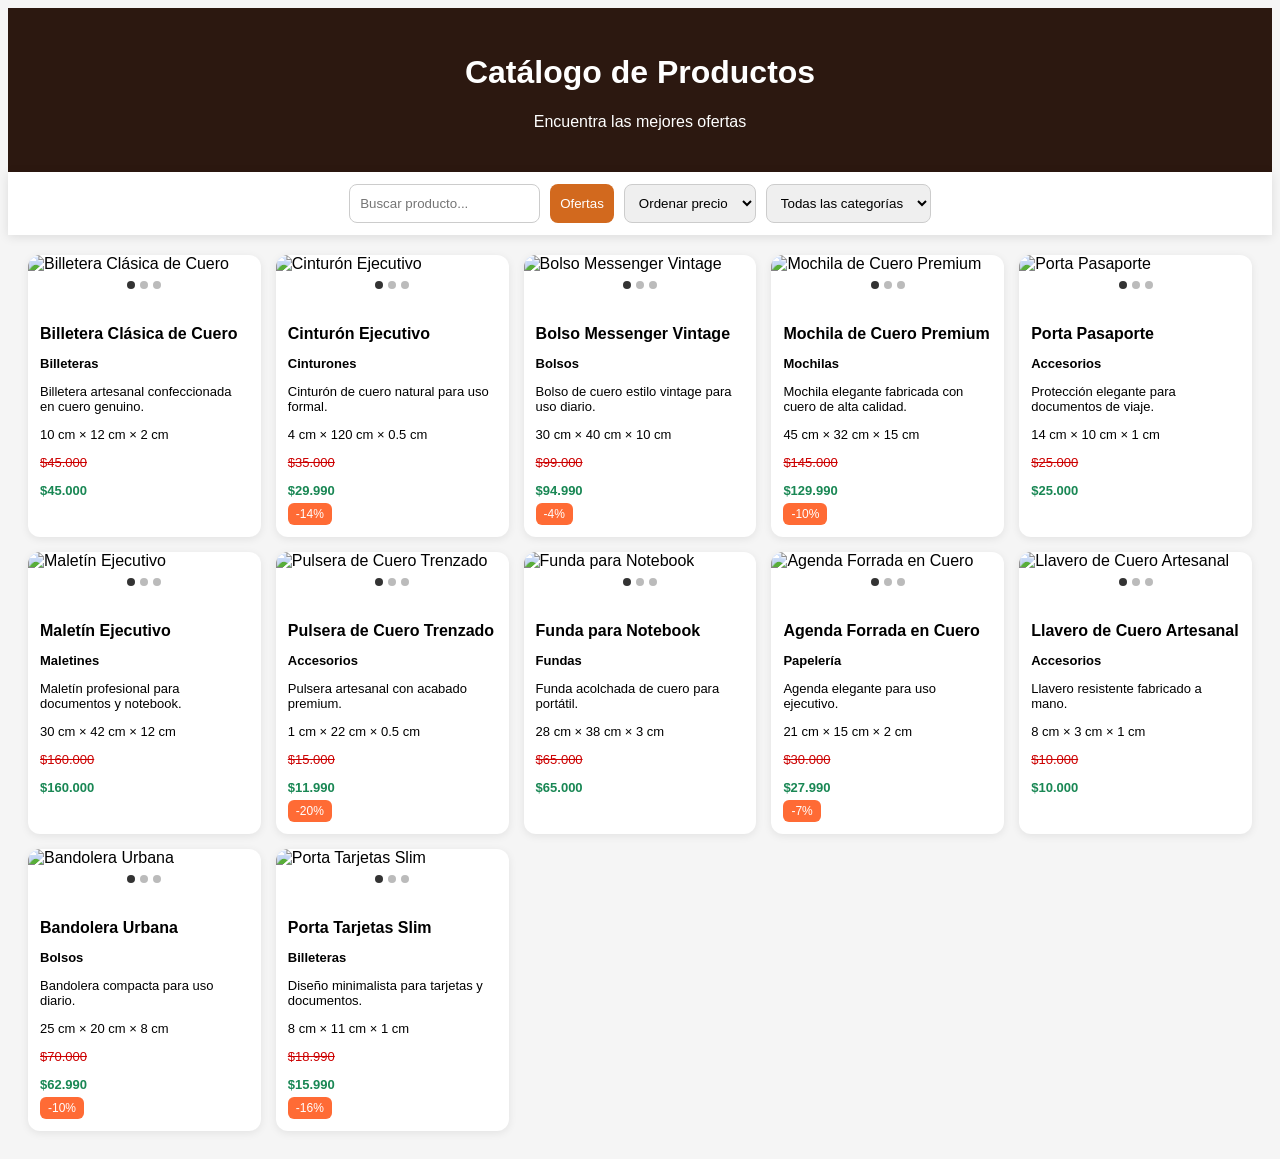
==== commit 9dd07e32: "Merge remote-tracking branch 'origin/main'" ====
--- a/Catalogo/index.html
+++ b/Catalogo/index.html
@@ -1,423 +1,408 @@
 <!DOCTYPE html>
 <html lang="es">
+
 <head>
 <meta charset="UTF-8">
 <meta name="viewport" content="width=device-width, initial-scale=1.0">
+
 <title>Catálogo de Productos</title>
+
 <meta name="description" content="Catálogo online de productos con filtros y ofertas">
+
+<link rel="stylesheet" href="estilos.css">
+
 <script src="datos.js"></script>
-
-<style>
-*{margin:0;padding:0;box-sizing:border-box}
-body{font-family:Arial,sans-serif;background:#f5f5f5}
-
-header{
- background:#2c1810;
- color:#fff;
- text-align:center;
- padding:25px;
+</head>
+
+<body>
+
+<header>
+    <h1>Catálogo de Productos</h1>
+    <p>Encuentra las mejores ofertas</p>
+</header>
+
+<div class="barra">
+
+    <input id="buscar" placeholder="Buscar producto...">
+
+    <button id="btnOfertas">
+        Ofertas
+    </button>
+
+    <select id="ordenPrecio">
+        <option value="">Ordenar precio</option>
+        <option value="asc">Menor a Mayor</option>
+        <option value="desc">Mayor a Menor</option>
+    </select>
+
+    <select id="categoria">
+        <option value="">Todas las categorías</option>
+    </select>
+
+</div>
+
+<div id="catalogo"></div>
+
+<div id="modal" class="modal">
+
+    <div class="modal-content">
+
+        <span class="close">&times;</span>
+
+        <img id="modalImg">
+
+        <div class="controls">
+            <button id="prev">◀</button>
+            <button id="next">▶</button>
+        </div>
+
+    </div>
+
+</div>
+
+<script>
+
+const catalogo = document.getElementById("catalogo");
+const categoriaSelect = document.getElementById("categoria");
+
+let soloOfertas = false;
+let imagenesActuales = [];
+let indice = 0;
+
+function formatoPrecio(n){
+    return "$" + Number(n).toLocaleString("es-CL");
 }
 
-.barra{
- position:sticky;
- top:0;
- background:#fff;
- padding:12px;
- display:flex;
- gap:10px;
- justify-content:center;
- flex-wrap:wrap;
- box-shadow:0 2px 10px rgba(0,0,0,.1);
- z-index:100;
+function cargarCategorias(){
+
+    const cats = [...new Set(
+        productos.map(p => p.categoria)
+    )];
+
+    cats.forEach(c => {
+
+        const op = document.createElement("option");
+
+        op.value = c;
+        op.textContent = c;
+
+        categoriaSelect.appendChild(op);
+
+    });
+
 }
 
-.barra input,.barra select,.barra button{
- padding:10px;
- border-radius:8px;
- border:1px solid #ccc;
+function mostrarProductos(){
+
+    let lista = [...productos];
+
+    const texto =
+    document
+    .getElementById("buscar")
+    .value
+    .toLowerCase();
+
+    if(texto){
+
+        lista = lista.filter(
+            p => p.titulo
+            .toLowerCase()
+            .includes(texto)
+        );
+
+    }
+
+    if(categoriaSelect.value){
+
+        lista = lista.filter(
+            p => p.categoria === categoriaSelect.value
+        );
+
+    }
+
+    if(soloOfertas){
+
+        lista = lista.filter(
+            p => p.precioActual < p.precioAnterior
+        );
+
+    }
+
+    const orden =
+    document.getElementById("ordenPrecio").value;
+
+    if(orden === "asc"){
+
+        lista.sort(
+            (a,b) =>
+            a.precioActual - b.precioActual
+        );
+
+    }
+
+    if(orden === "desc"){
+
+        lista.sort(
+            (a,b) =>
+            b.precioActual - a.precioActual
+        );
+
+    }
+
+    catalogo.innerHTML = "";
+
+    lista.forEach(p => {
+
+        const descuento =
+        Math.round(
+            (1 - p.precioActual / p.precioAnterior)
+            * 100
+        );
+
+        catalogo.innerHTML += `
+
+        <div
+            class="producto"
+            onclick="abrirProducto(${p.id})">
+
+            <img
+                class="producto-img"
+                src="${p.imagenes[0]}"
+                data-img1="${p.imagenes[0]}"
+                data-img2="${p.imagenes[1]}"
+                data-img3="${p.imagenes[2]}"
+                alt="${p.titulo}"
+            >
+
+            <div class="puntos">
+
+                <span class="punto activo"></span>
+                <span class="punto"></span>
+                <span class="punto"></span>
+
+            </div>
+
+            <div class="info">
+
+                <h3>${p.titulo}</h3>
+
+                <p>
+                    <strong>${p.categoria}</strong>
+                </p>
+
+                <p>${p.descripcion}</p>
+
+                <p>
+                    ${p.dimensiones.altura}
+                    ×
+                    ${p.dimensiones.ancho}
+                    ×
+                    ${p.dimensiones.fondo}
+                </p>
+
+                <p class="precio-anterior">
+                    ${formatoPrecio(p.precioAnterior)}
+                </p>
+
+                <p class="precio-actual">
+                    ${formatoPrecio(p.precioActual)}
+                </p>
+
+                ${
+                    p.precioActual < p.precioAnterior
+                    ?
+                    `<span class="oferta">-${descuento}%</span>`
+                    :
+                    ""
+                }
+
+            </div>
+
+        </div>
+        `;
+
+    });
+
+    activarPreviewImagenes();
+
 }
 
-#btnOfertas{
- background:#d2691e;
- color:white;
- border:none;
- cursor:pointer;
+function activarPreviewImagenes(){
+
+    document
+    .querySelectorAll(".producto")
+    .forEach(producto => {
+
+        const img =
+        producto.querySelector(".producto-img");
+
+        producto.addEventListener(
+            "mousemove",
+            (e)=>{
+
+                const rect =
+                producto.getBoundingClientRect();
+
+                const pos =
+                e.clientX - rect.left;
+
+                const porcentaje =
+                pos / rect.width;
+
+                let nueva;
+
+                if(porcentaje < 0.33){
+
+                    nueva = img.dataset.img1;
+
+                }
+                else if(porcentaje < 0.66){
+
+                    nueva = img.dataset.img2;
+
+                }
+                else{
+
+                    nueva = img.dataset.img3;
+
+                }
+
+                if(img.src !== nueva){
+
+                    img.style.opacity = 0;
+
+                    setTimeout(()=>{
+
+                        img.src = nueva;
+
+                        img.style.opacity = 1;
+
+                    },80);
+
+                }
+
+            }
+        );
+
+        producto.addEventListener(
+            "mouseleave",
+            ()=>{
+
+                img.src = img.dataset.img1;
+                img.style.opacity = 1;
+
+            }
+        );
+
+    });
+
 }
 
-#btnOfertas.activo{
- background:#198754;
+function abrirProducto(id){
+
+    const p =
+    productos.find(
+        x => x.id === id
+    );
+
+    imagenesActuales = p.imagenes;
+
+    indice = 0;
+
+    document
+    .getElementById("modalImg")
+    .src = imagenesActuales[0];
+
+    document
+    .getElementById("modal")
+    .style.display = "flex";
+
 }
 
-#catalogo{
- display:grid;
- grid-template-columns:repeat(auto-fill,minmax(220px,1fr));
- gap:15px;
- padding:20px;
-}
-
-.producto{
- background:white;
- border-radius:12px;
- overflow:hidden;
- cursor:pointer;
- transition:.25s;
- box-shadow:0 2px 8px rgba(0,0,0,.08);
-}
-
-.producto:hover{
- transform:translateY(-4px);
- box-shadow:0 10px 20px rgba(0,0,0,.15);
-}
-
-.producto img{
- width:100%;
- aspect-ratio:1/1;
- object-fit:cover;
- transition:opacity .25s ease;
-}
-
-.info{padding:12px}
-
-.info h3{
- margin-bottom:6px;
- font-size:16px;
-}
-
-.info p{
- font-size:13px;
- margin-bottom:5px;
-}
-
-.precio-anterior{
- text-decoration:line-through;
- color:#c00;
-}
-
-.precio-actual{
- color:#198754;
- font-size:20px;
- font-weight:bold;
-}
-
-.oferta{
- display:inline-block;
- background:#ff6b35;
- color:white;
- padding:4px 8px;
- border-radius:6px;
- font-size:12px;
-}
-
-.puntos{
- display:flex;
- justify-content:center;
- gap:5px;
- padding:8px;
-}
-
-.punto{
- width:8px;
- height:8px;
- border-radius:50%;
- background:#bbb;
-}
-
-.punto.activo{
- background:#333;
-}
-
-.modal{
- display:none;
- position:fixed;
- inset:0;
- background:rgba(0,0,0,.9);
- justify-content:center;
- align-items:center;
- z-index:9999;
-}
-
-.modal-content{
- background:white;
- width:90%;
- max-width:900px;
- border-radius:12px;
- padding:15px;
-}
-
-.modal img{
- width:100%;
- max-height:70vh;
- object-fit:contain;
-}
-
-.controls{
- text-align:center;
- margin-top:10px;
-}
-
-.controls button{
- padding:10px 15px;
- margin:0 5px;
-}
-
-.close{
- float:right;
- font-size:28px;
- cursor:pointer;
-}
-</style>
-</head>
-
-<body>
-
-<header>
-<h1>Catálogo de Productos</h1>
-<p>Encuentra las mejores ofertas</p>
-</header>
-
-<div class="barra">
-<input id="buscar" placeholder="Buscar producto...">
-
-<button id="btnOfertas">
-Ofertas
-</button>
-
-<select id="ordenPrecio">
-<option value="">Ordenar precio</option>
-<option value="asc">Menor a Mayor</option>
-<option value="desc">Mayor a Menor</option>
-</select>
-
-<select id="categoria">
-<option value="">Todas las categorías</option>
-</select>
-</div>
-
-<div id="catalogo"></div>
-
-<div id="modal" class="modal">
-<div class="modal-content">
-
-<span class="close">&times;</span>
-
-<img id="modalImg">
-
-<div class="controls">
-<button id="prev">◀</button>
-<button id="next">▶</button>
-</div>
-
-</div>
-</div>
-
-<script>
-
-const catalogo=document.getElementById("catalogo");
-const categoriaSelect=document.getElementById("categoria");
-
-let soloOfertas=false;
-let imagenesActuales=[];
-let indice=0;
-
-function formatoPrecio(n){
- return "$"+Number(n).toLocaleString("es-CL");
-}
-
-function cargarCategorias(){
-
- const cats=[...new Set(productos.map(p=>p.categoria))];
-
- cats.forEach(c=>{
-
-  const op=document.createElement("option");
-
-  op.value=c;
-  op.textContent=c;
-
-  categoriaSelect.appendChild(op);
- });
-}
-
-function mostrarProductos(){
-
- let lista=[...productos];
-
- const texto=document.getElementById("buscar").value.toLowerCase();
-
- if(texto){
-  lista=lista.filter(
-   p=>p.titulo.toLowerCase().includes(texto)
-  );
- }
-
- if(categoriaSelect.value){
-  lista=lista.filter(
-   p=>p.categoria===categoriaSelect.value
-  );
- }
-
- if(soloOfertas){
-  lista=lista.filter(
-   p=>p.precioActual<p.precioAnterior
-  );
- }
-
- const orden=document.getElementById("ordenPrecio").value;
-
- if(orden==="asc"){
-  lista.sort((a,b)=>a.precioActual-b.precioActual);
- }
-
- if(orden==="desc"){
-  lista.sort((a,b)=>b.precioActual-a.precioActual);
- }
-
- catalogo.innerHTML="";
-
- lista.forEach(p=>{
-
-  const descuento=Math.round(
-   (1-p.precioActual/p.precioAnterior)*100
-  );
-
-  catalogo.innerHTML+=`
-  <div class="producto" onclick="abrirProducto(${p.id})">
-
-    <img
-      class="producto-img"
-      src="${p.imagenes[0]}"
-      data-img1="${p.imagenes[0]}"
-      data-img2="${p.imagenes[1]}"
-      data-img3="${p.imagenes[2]}"
-      alt="${p.titulo}">
-
-    <div class="puntos">
-      <span class="punto activo"></span>
-      <span class="punto"></span>
-      <span class="punto"></span>
-    </div>
-
-    <div class="info">
-
-      <h3>${p.titulo}</h3>
-
-      <p><strong>${p.categoria}</strong></p>
-
-      <p>${p.descripcion}</p>
-
-      <p>
-      ${p.dimensiones.altura} ×
-      ${p.dimensiones.ancho} ×
-      ${p.dimensiones.fondo}
-      </p>
-
-      <p class="precio-anterior">
-      ${formatoPrecio(p.precioAnterior)}
-      </p>
-
-      <p class="precio-actual">
-      ${formatoPrecio(p.precioActual)}
-      </p>
-
-      ${p.precioActual<p.precioAnterior
-      ? `<span class="oferta">-${descuento}%</span>`
-      : ""}
-
-    </div>
-
-  </div>`;
- });
-
- activarPreviewImagenes();
-}
-
-function activarPreviewImagenes(){
-
- document.querySelectorAll(".producto")
- .forEach(producto=>{
-
-  const img=producto.querySelector(".producto-img");
-
-  producto.addEventListener("mousemove",(e)=>{
-
-   const rect=producto.getBoundingClientRect();
-   const pos=e.clientX-rect.left;
-   const porcentaje=pos/rect.width;
-
-   let nueva;
-
-   if(porcentaje<0.33){
-    nueva=img.dataset.img1;
-   }else if(porcentaje<0.66){
-    nueva=img.dataset.img2;
-   }else{
-    nueva=img.dataset.img3;
-   }
-
-   if(img.src!==nueva){
-
-    img.style.opacity=0;
-
-    setTimeout(()=>{
-      img.src=nueva;
-      img.style.opacity=1;
-    },80);
-   }
-
-  });
-
-  producto.addEventListener("mouseleave",()=>{
-   img.src=img.dataset.img1;
-   img.style.opacity=1;
-  });
-
- });
-
-}
-
-function abrirProducto(id){
-
- const p=productos.find(x=>x.id===id);
-
- imagenesActuales=p.imagenes;
- indice=0;
-
- document.getElementById("modalImg").src=imagenesActuales[0];
- document.getElementById("modal").style.display="flex";
-}
-
-document.getElementById("btnOfertas").onclick=()=>{
- soloOfertas=!soloOfertas;
- document.getElementById("btnOfertas").classList.toggle("activo");
- mostrarProductos();
+document
+.getElementById("btnOfertas")
+.onclick = ()=>{
+
+    soloOfertas = !soloOfertas;
+
+    document
+    .getElementById("btnOfertas")
+    .classList
+    .toggle("activo");
+
+    mostrarProductos();
+
 };
 
-document.getElementById("buscar")
-.addEventListener("input",mostrarProductos);
-
-document.getElementById("ordenPrecio")
-.addEventListener("change",mostrarProductos);
+document
+.getElementById("buscar")
+.addEventListener(
+    "input",
+    mostrarProductos
+);
+
+document
+.getElementById("ordenPrecio")
+.addEventListener(
+    "change",
+    mostrarProductos
+);
 
 categoriaSelect
-.addEventListener("change",mostrarProductos);
-
-document.querySelector(".close").onclick=()=>{
- document.getElementById("modal").style.display="none";
+.addEventListener(
+    "change",
+    mostrarProductos
+);
+
+document
+.querySelector(".close")
+.onclick = ()=>{
+
+    document
+    .getElementById("modal")
+    .style.display = "none";
+
 };
 
-document.getElementById("prev").onclick=()=>{
- indice=(indice-1+imagenesActuales.length)%imagenesActuales.length;
- document.getElementById("modalImg").src=imagenesActuales[indice];
+document
+.getElementById("prev")
+.onclick = ()=>{
+
+    indice =
+    (
+        indice - 1 +
+        imagenesActuales.length
+    )
+    %
+    imagenesActuales.length;
+
+    document
+    .getElementById("modalImg")
+    .src = imagenesActuales[indice];
+
 };
 
-document.getElementById("next").onclick=()=>{
- indice=(indice+1)%imagenesActuales.length;
- document.getElementById("modalImg").src=imagenesActuales[indice];
+document
+.getElementById("next")
+.onclick = ()=>{
+
+    indice =
+    (
+        indice + 1
+    )
+    %
+    imagenesActuales.length;
+
+    document
+    .getElementById("modalImg")
+    .src = imagenesActuales[indice];
+
 };
 
 cargarCategorias();
 mostrarProductos();
 
 </script>
+
 </body>
-</html>
+</html>
--- a/Catalogo/estilos.css
+++ b/Catalogo/estilos.css
@@ -0,0 +1,423 @@
+<!DOCTYPE html>
+<html lang="es">
+<head>
+<meta charset="UTF-8">
+<meta name="viewport" content="width=device-width, initial-scale=1.0">
+<title>Catálogo de Productos</title>
+<meta name="description" content="Catálogo online de productos con filtros y ofertas">
+<script src="datos.js"></script>
+
+<style>
+*{margin:0;padding:0;box-sizing:border-box}
+body{font-family:Arial,sans-serif;background:#f5f5f5}
+
+header{
+ background:#2c1810;
+ color:#fff;
+ text-align:center;
+ padding:25px;
+}
+
+.barra{
+ position:sticky;
+ top:0;
+ background:#fff;
+ padding:12px;
+ display:flex;
+ gap:10px;
+ justify-content:center;
+ flex-wrap:wrap;
+ box-shadow:0 2px 10px rgba(0,0,0,.1);
+ z-index:100;
+}
+
+.barra input,.barra select,.barra button{
+ padding:10px;
+ border-radius:8px;
+ border:1px solid #ccc;
+}
+
+#btnOfertas{
+ background:#d2691e;
+ color:white;
+ border:none;
+ cursor:pointer;
+}
+
+#btnOfertas.activo{
+ background:#198754;
+}
+
+#catalogo{
+ display:grid;
+ grid-template-columns:repeat(auto-fill,minmax(220px,1fr));
+ gap:15px;
+ padding:20px;
+}
+
+.producto{
+ background:white;
+ border-radius:12px;
+ overflow:hidden;
+ cursor:pointer;
+ transition:.25s;
+ box-shadow:0 2px 8px rgba(0,0,0,.08);
+}
+
+.producto:hover{
+ transform:translateY(-4px);
+ box-shadow:0 10px 20px rgba(0,0,0,.15);
+}
+
+.producto img{
+ width:100%;
+ aspect-ratio:1/1;
+ object-fit:cover;
+ transition:opacity .25s ease;
+}
+
+.info{padding:12px}
+
+.info h3{
+ margin-bottom:6px;
+ font-size:16px;
+}
+
+.info p{
+ font-size:13px;
+ margin-bottom:5px;
+}
+
+.precio-anterior{
+ text-decoration:line-through;
+ color:#c00;
+}
+
+.precio-actual{
+ color:#198754;
+ font-size:20px;
+ font-weight:bold;
+}
+
+.oferta{
+ display:inline-block;
+ background:#ff6b35;
+ color:white;
+ padding:4px 8px;
+ border-radius:6px;
+ font-size:12px;
+}
+
+.puntos{
+ display:flex;
+ justify-content:center;
+ gap:5px;
+ padding:8px;
+}
+
+.punto{
+ width:8px;
+ height:8px;
+ border-radius:50%;
+ background:#bbb;
+}
+
+.punto.activo{
+ background:#333;
+}
+
+.modal{
+ display:none;
+ position:fixed;
+ inset:0;
+ background:rgba(0,0,0,.9);
+ justify-content:center;
+ align-items:center;
+ z-index:9999;
+}
+
+.modal-content{
+ background:white;
+ width:90%;
+ max-width:900px;
+ border-radius:12px;
+ padding:15px;
+}
+
+.modal img{
+ width:100%;
+ max-height:70vh;
+ object-fit:contain;
+}
+
+.controls{
+ text-align:center;
+ margin-top:10px;
+}
+
+.controls button{
+ padding:10px 15px;
+ margin:0 5px;
+}
+
+.close{
+ float:right;
+ font-size:28px;
+ cursor:pointer;
+}
+</style>
+</head>
+
+<body>
+
+<header>
+<h1>Catálogo de Productos</h1>
+<p>Encuentra las mejores ofertas</p>
+</header>
+
+<div class="barra">
+<input id="buscar" placeholder="Buscar producto...">
+
+<button id="btnOfertas">
+Ofertas
+</button>
+
+<select id="ordenPrecio">
+<option value="">Ordenar precio</option>
+<option value="asc">Menor a Mayor</option>
+<option value="desc">Mayor a Menor</option>
+</select>
+
+<select id="categoria">
+<option value="">Todas las categorías</option>
+</select>
+</div>
+
+<div id="catalogo"></div>
+
+<div id="modal" class="modal">
+<div class="modal-content">
+
+<span class="close">&times;</span>
+
+<img id="modalImg">
+
+<div class="controls">
+<button id="prev">◀</button>
+<button id="next">▶</button>
+</div>
+
+</div>
+</div>
+
+<script>
+
+const catalogo=document.getElementById("catalogo");
+const categoriaSelect=document.getElementById("categoria");
+
+let soloOfertas=false;
+let imagenesActuales=[];
+let indice=0;
+
+function formatoPrecio(n){
+ return "$"+Number(n).toLocaleString("es-CL");
+}
+
+function cargarCategorias(){
+
+ const cats=[...new Set(productos.map(p=>p.categoria))];
+
+ cats.forEach(c=>{
+
+  const op=document.createElement("option");
+
+  op.value=c;
+  op.textContent=c;
+
+  categoriaSelect.appendChild(op);
+ });
+}
+
+function mostrarProductos(){
+
+ let lista=[...productos];
+
+ const texto=document.getElementById("buscar").value.toLowerCase();
+
+ if(texto){
+  lista=lista.filter(
+   p=>p.titulo.toLowerCase().includes(texto)
+  );
+ }
+
+ if(categoriaSelect.value){
+  lista=lista.filter(
+   p=>p.categoria===categoriaSelect.value
+  );
+ }
+
+ if(soloOfertas){
+  lista=lista.filter(
+   p=>p.precioActual<p.precioAnterior
+  );
+ }
+
+ const orden=document.getElementById("ordenPrecio").value;
+
+ if(orden==="asc"){
+  lista.sort((a,b)=>a.precioActual-b.precioActual);
+ }
+
+ if(orden==="desc"){
+  lista.sort((a,b)=>b.precioActual-a.precioActual);
+ }
+
+ catalogo.innerHTML="";
+
+ lista.forEach(p=>{
+
+  const descuento=Math.round(
+   (1-p.precioActual/p.precioAnterior)*100
+  );
+
+  catalogo.innerHTML+=`
+  <div class="producto" onclick="abrirProducto(${p.id})">
+
+    <img
+      class="producto-img"
+      src="${p.imagenes[0]}"
+      data-img1="${p.imagenes[0]}"
+      data-img2="${p.imagenes[1]}"
+      data-img3="${p.imagenes[2]}"
+      alt="${p.titulo}">
+
+    <div class="puntos">
+      <span class="punto activo"></span>
+      <span class="punto"></span>
+      <span class="punto"></span>
+    </div>
+
+    <div class="info">
+
+      <h3>${p.titulo}</h3>
+
+      <p><strong>${p.categoria}</strong></p>
+
+      <p>${p.descripcion}</p>
+
+      <p>
+      ${p.dimensiones.altura} ×
+      ${p.dimensiones.ancho} ×
+      ${p.dimensiones.fondo}
+      </p>
+
+      <p class="precio-anterior">
+      ${formatoPrecio(p.precioAnterior)}
+      </p>
+
+      <p class="precio-actual">
+      ${formatoPrecio(p.precioActual)}
+      </p>
+
+      ${p.precioActual<p.precioAnterior
+      ? `<span class="oferta">-${descuento}%</span>`
+      : ""}
+
+    </div>
+
+  </div>`;
+ });
+
+ activarPreviewImagenes();
+}
+
+function activarPreviewImagenes(){
+
+ document.querySelectorAll(".producto")
+ .forEach(producto=>{
+
+  const img=producto.querySelector(".producto-img");
+
+  producto.addEventListener("mousemove",(e)=>{
+
+   const rect=producto.getBoundingClientRect();
+   const pos=e.clientX-rect.left;
+   const porcentaje=pos/rect.width;
+
+   let nueva;
+
+   if(porcentaje<0.33){
+    nueva=img.dataset.img1;
+   }else if(porcentaje<0.66){
+    nueva=img.dataset.img2;
+   }else{
+    nueva=img.dataset.img3;
+   }
+
+   if(img.src!==nueva){
+
+    img.style.opacity=0;
+
+    setTimeout(()=>{
+      img.src=nueva;
+      img.style.opacity=1;
+    },80);
+   }
+
+  });
+
+  producto.addEventListener("mouseleave",()=>{
+   img.src=img.dataset.img1;
+   img.style.opacity=1;
+  });
+
+ });
+
+}
+
+function abrirProducto(id){
+
+ const p=productos.find(x=>x.id===id);
+
+ imagenesActuales=p.imagenes;
+ indice=0;
+
+ document.getElementById("modalImg").src=imagenesActuales[0];
+ document.getElementById("modal").style.display="flex";
+}
+
+document.getElementById("btnOfertas").onclick=()=>{
+ soloOfertas=!soloOfertas;
+ document.getElementById("btnOfertas").classList.toggle("activo");
+ mostrarProductos();
+};
+
+document.getElementById("buscar")
+.addEventListener("input",mostrarProductos);
+
+document.getElementById("ordenPrecio")
+.addEventListener("change",mostrarProductos);
+
+categoriaSelect
+.addEventListener("change",mostrarProductos);
+
+document.querySelector(".close").onclick=()=>{
+ document.getElementById("modal").style.display="none";
+};
+
+document.getElementById("prev").onclick=()=>{
+ indice=(indice-1+imagenesActuales.length)%imagenesActuales.length;
+ document.getElementById("modalImg").src=imagenesActuales[indice];
+};
+
+document.getElementById("next").onclick=()=>{
+ indice=(indice+1)%imagenesActuales.length;
+ document.getElementById("modalImg").src=imagenesActuales[indice];
+};
+
+cargarCategorias();
+mostrarProductos();
+
+</script>
+</body>
+</html>
